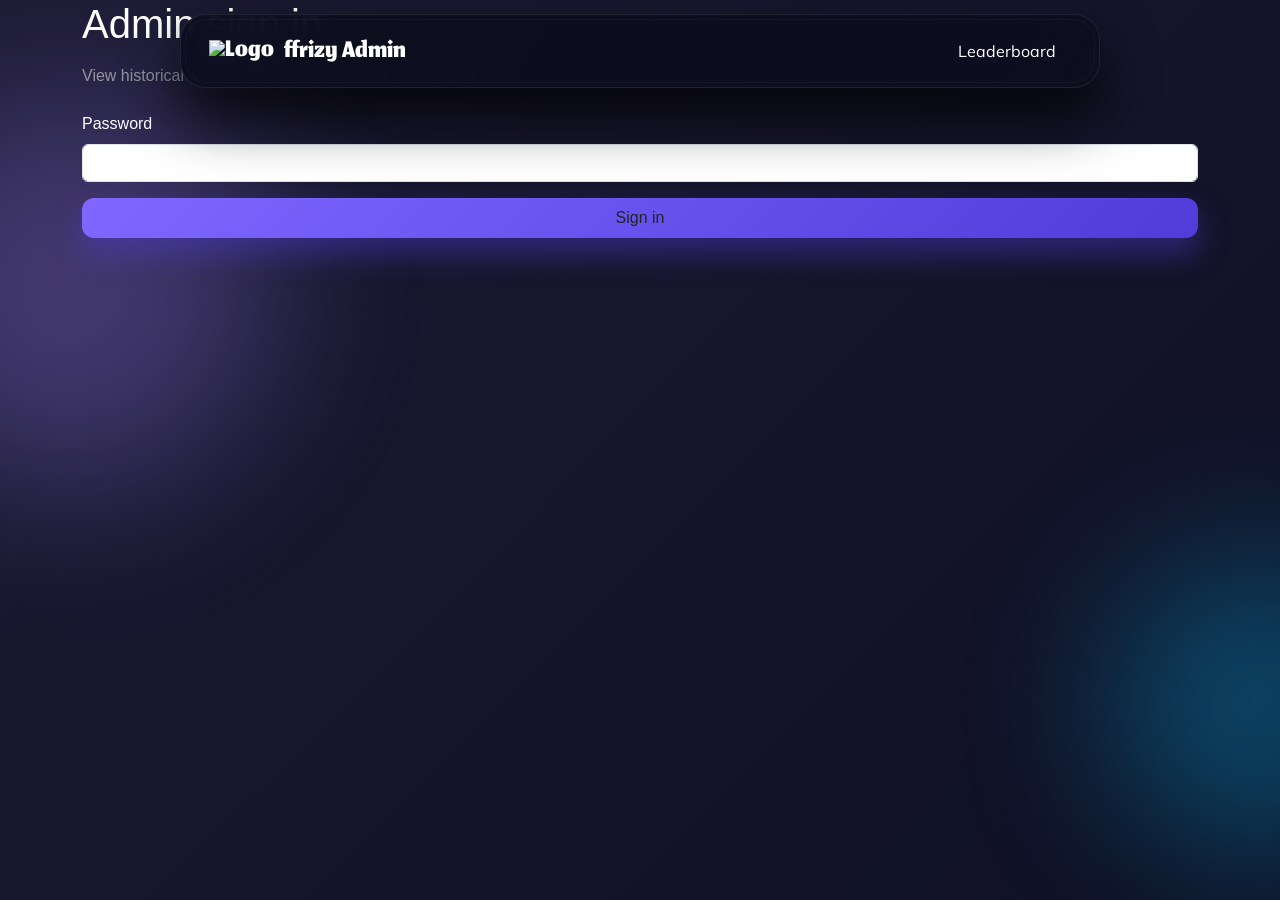
==== admin.html @ 4149be89 "Add files via upload" ====
<!DOCTYPE html>
<html lang="en">
<head>
  <meta charset="UTF-8" />
  <meta name="viewport" content="width=device-width, initial-scale=1.0" />
  <link rel="icon" type="image/png" href="assets/img/favicon-32x32.png" sizes="32x32" />
  <title>ffrizy Admin</title>
  <link href="https://fonts.googleapis.com/css?family=Jomhuria:400|Inter:400,600,500,700|Mulish:600" rel="stylesheet" />
  <link href="https://cdn.jsdelivr.net/npm/bootstrap@5.3.3/dist/css/bootstrap.min.css" rel="stylesheet" crossorigin="anonymous" />
  <link rel="stylesheet" href="https://cdnjs.cloudflare.com/ajax/libs/font-awesome/6.5.2/css/all.min.css" crossorigin="anonymous" />
  <link rel="stylesheet" href="assets/css/styles.css" />
  <link rel="stylesheet" href="assets/css/admin.css" />
</head>
<body class="admin-body">
  <div class="blob yellow"></div>
  <div class="blob blue"></div>

  <header class="header p-3 scrolled">
    <div class="container d-flex justify-content-between align-items-center">
      <a href="index.html" class="jomhuria-font big-text-3 text-white">
        <img src="assets/img/ffrizy_logo.png" alt="Logo" class="logo" />&nbsp; ffrizy <span class="admin-badge">Admin</span>
      </a>
      <nav class="d-flex gap-3 align-items-center">
        <a href="index.html" class="nav-link">Leaderboard</a>
        <button type="button" class="btn btn-sm btn-outline-light d-none" id="logoutBtn">Log out</button>
      </nav>
    </div>
  </header>

  <main class="container admin-main">
    <section id="loginSection" class="admin-card">
      <h1 class="text-white mb-3">Admin sign in</h1>
      <p class="text-white-50 mb-4">View historical wager snapshots for Shuffle and Winovo.</p>
      <form id="loginForm" class="admin-form">
        <label class="form-label text-white" for="adminPassword">Password</label>
        <input type="password" class="form-control admin-input" id="adminPassword" autocomplete="current-password" required />
        <button type="submit" class="btn play-now-btn mt-3 w-100">Sign in</button>
        <p class="text-danger mt-2 mb-0 d-none" id="loginError"></p>
      </form>
    </section>

    <section id="dashboardSection" class="d-none">
      <div class="admin-card mb-4">
        <h1 class="text-white mb-2">Wager history</h1>
        <p class="text-white-50 mb-0">Filter stored snapshots by site, user, date range, or period.</p>
      </div>

      <div class="admin-card mb-4">
        <form id="filterForm" class="row g-3">
          <div class="col-md-3">
            <label class="form-label text-white" for="filterSite">Site</label>
            <select id="filterSite" class="form-select admin-input">
              <option value="">All</option>
              <option value="shuffle">Shuffle</option>
              <option value="winovo">Winovo</option>
            </select>
          </div>
          <div class="col-md-3">
            <label class="form-label text-white" for="filterUser">Username</label>
            <input type="text" class="form-control admin-input" id="filterUser" placeholder="Partial match" />
          </div>
          <div class="col-md-3">
            <label class="form-label text-white" for="filterFrom">From</label>
            <input type="datetime-local" class="form-control admin-input" id="filterFrom" />
          </div>
          <div class="col-md-3">
            <label class="form-label text-white" for="filterTo">To</label>
            <input type="datetime-local" class="form-control admin-input" id="filterTo" />
          </div>
          <div class="col-md-6">
            <label class="form-label text-white" for="filterPeriod">Period key</label>
            <select id="filterPeriod" class="form-select admin-input">
              <option value="">Any period</option>
            </select>
          </div>
          <div class="col-md-6 d-flex align-items-end gap-2">
            <button type="submit" class="btn play-now-btn flex-grow-1">Search</button>
            <button type="button" class="btn btn-outline-light" id="clearFilters">Clear</button>
          </div>
        </form>
      </div>

      <div class="admin-card">
        <div class="d-flex justify-content-between align-items-center mb-3">
          <h2 class="text-white h5 mb-0">Results <span class="text-white-50" id="resultCount"></span></h2>
          <span class="text-white-50 small" id="lastFetched"></span>
        </div>
        <div id="resultsEmpty" class="text-white-50 d-none">No snapshots match your filters.</div>
        <div class="table-responsive">
          <table class="deals__table admin-table" id="resultsTable">
            <thead>
              <tr>
                <th>Captured</th>
                <th>Site</th>
                <th>Period</th>
                <th>Top players</th>
              </tr>
            </thead>
            <tbody id="resultsBody"></tbody>
          </table>
        </div>
      </div>
    </section>
  </main>

  <script>
    window.__BACKEND_BASE__ = "https://pterodactyl2.soulpredictor.xyz";
  </script>
  <script src="assets/js/admin.js"></script>
</body>
</html>
---- assets/css/styles.css ----
.play-now-btn {
  height: 40px;
  border-radius: 12px;
  padding: 0.35rem 1.25rem !important;
  background: linear-gradient(135deg, #7f67ff, #513bd9);
  border: none;
  box-shadow: 0 15px 30px rgba(81, 59, 217, 0.45);
  transition: transform 0.2s ease, box-shadow 0.2s ease;
}

.play-now-btn a {
  color: #f5f5ff;
  font-weight: 700;
  text-transform: uppercase;
  letter-spacing: 0.05em;
}

.play-now-btn:hover {
  transform: translateY(-2px) scale(1.015);
  box-shadow: 0 18px 36px rgba(81, 59, 217, 0.65);
}
/* Stream iframe container adjustments */
.stream-iframe-container {
  min-height: 400px;
  width: 100%;
  max-width: 900px;
  margin-left: auto;
  margin-right: auto;
}

.stream-iframe-container .ratio {
  width: 100%;
  height: 100%;
}

.stream-iframe-container iframe {
  width: 100% !important;
  height: 100% !important;
  min-height: 400px;
  border-radius: 12px;
  display: block;
}

:root {
  --alto: #d9d9d9;
  --black: #000000;
  --buttered-rum: #4b3bb699;
  --eunry: #cea48c;
  --star-dust: #a1a1a1;
  --sunglow: #bda4ff;
  --white: #ffffff;
  --white-2: #ffffff14;
  --white-3: #ffffff2b;
  --roo-color: #cbb9ff;
  --font-size-l: 20px;
  --font-size-m: 18px;
  --font-size-s: 17px;
  --font-size-xl: 24px;
  --font-size-xxl: 25px;
  --font-size-xxxl: 92px;
  --font-size-xxxxl: 125px;
  --font-family-inter: "Inter", Helvetica;
  --font-family-jomhuria: "Jomhuria", Helvetica;
  --font-family-mulish: "Mulish", Helvetica;
  --deep-blue: #0f1d2c;
  --mid-blue: #132940;
  --light-blue: #1f3d5a;
  --neon-yellow: #9f84ff;
  --glass: rgba(255, 255, 255, 0.1);
}

* {
  box-sizing: border-box;
}

body {
  margin: 0;
  padding: 0;
  height: 100%;
  font-family: 'Poppins', sans-serif;
  color: #fff;
  overflow-x: hidden;

  /* gradient */
  background: linear-gradient(-45deg, #090c1c, #111832, #0f1125, #1c1a32);
  background-size: 400% 400%;
  animation: gradientShift 18s ease infinite;
  transition: all 0.5s ease;
}

@keyframes bgShift {
  0% {
    background-position: 0% 50%;
  }

  50% {
    background-position: 100% 50%;
  }

  100% {
    background-position: 0% 50%;
  }
}

.logo-bg {
  position: fixed;
  top: 0;
  left: 0;
  width: 100%;
  height: 100%;
  pointer-events: none;
  z-index: -1;
  overflow: hidden;
}

.logo-bg img {
  position: absolute;
  opacity: 0.04;
  filter: grayscale(100%);
  user-select: none;
}

.blob {
  position: fixed;
  border-radius: 50%;
  opacity: 0.3;
  z-index: -1;
  filter: blur(80px);
  animation: blobMove 40s ease-in-out infinite alternate;
}

.blob.yellow {
  background: var(--neon-yellow);
  width: 400px;
  height: 400px;
  top: 10%;
  left: -10%;
  animation-delay: 0s;
}

.blob.blue {
  background: #00c3ff;
  width: 300px;
  height: 300px;
  bottom: 5%;
  right: -10%;
  animation-delay: 10s;
}

@keyframes blobMove {
  0% {
    transform: translate(0, 0) scale(1);
  }

  50% {
    transform: translate(50px, -30px) scale(1.2);
  }

  100% {
    transform: translate(-30px, 60px) scale(1);
  }
}

.jomhuria {
  font-family: var(--font-family-jomhuria);
  color: var(--roo-color);
}

.jomhuria-font {
  font-family: var(--font-family-jomhuria);
}

.mulish {
  font-family: var(--font-family-mulish);
}

.btn-custom {
  background: linear-gradient(180deg,
      rgba(220, 169, 22, 1) 0,
      rgba(227, 186, 70, 1) 100%);
  border-radius: 10px;
  color: var(--white);
  text-shadow: 1px 1px 4px #96720c99;
  -webkit-text-stroke: 0.5px var(--buttered-rum);
}

.btn-custom-outline {
  border: 1px solid var(--sunglow);
  background-color: #dca9160f;
  border-radius: 10px;
  color: var(--white);
  text-shadow: 1px 1px 4px #96720c4c;
  text-stroke: 1px #96720c4a;
}

.btn-custom-outline:hover {
  border: 1px solid var(--sunglow);
  background-color: #c8990b40;
  border-radius: 10px;
  color: var(--white);
  text-shadow: 1px 1px 4px #96720c4c;
  text-stroke: 1px #96720c4a;
}

.header {
  position: fixed;
  top: 14px;
  left: 50%;
  transform: translateX(-50%);
  width: min(920px, calc(100% - 32px));
  z-index: 1000;
  padding: 0.5rem 1.15rem;
  border-radius: 26px;
  background: linear-gradient(120deg,
      rgba(18, 22, 48, 0.72),
      rgba(13, 15, 32, 0.68));
  border: 1px solid rgba(255, 255, 255, 0.08);
  box-shadow: 0 25px 45px rgba(0, 0, 0, 0.6),
    inset 0 1px 0 rgba(255, 255, 255, 0.2);
  backdrop-filter: blur(18px);
  -webkit-backdrop-filter: blur(18px);
  transition: background 0.25s ease, width 0.35s ease, box-shadow 0.35s ease;
  animation: navExpand 0.9s cubic-bezier(0.19, 1, 0.22, 1) both;
  transform-origin: center;
}

.header::before {
  content: "";
  position: absolute;
  inset: 4px;
  border-radius: 22px;
  border: 1px solid rgba(255, 255, 255, 0.05);
  pointer-events: none;
  opacity: 0.8;
}

.header.scrolled {
  background: linear-gradient(120deg,
      rgba(12, 14, 30, 0.96),
      rgba(12, 14, 30, 0.9));
  box-shadow: 0 30px 55px rgba(0, 0, 0, 0.75);
}

@keyframes navExpand {
  0% {
    transform: translate(-50%, 0) scaleX(0.2) scaleY(0.6);
    opacity: 0;
  }

  60% {
    transform: translate(-50%, 0) scaleX(1.05) scaleY(1.02);
    opacity: 1;
  }

  100% {
    transform: translate(-50%, 0) scaleX(1) scaleY(1);
    opacity: 1;
  }
}

@media (max-width: 991px) {
  .header {
  position: fixed;
  top: 0;
  left: 0;
    transform: none;
  width: 100%;
    border-radius: 0;
    padding: 0.75rem 1rem;
    box-shadow: 0 15px 35px rgba(0, 0, 0, 0.55);
    animation: none;
  }

  .header::before {
    inset: 0;
    border-radius: 0;
  }
}

.faq-question {
  background-color: var(--white-2);
  border: 0.25px solid var(--star-dust);
  border-radius: 40px;
  padding: 1rem;
  margin-bottom: 1rem;
  font-weight: 600;
}

.faq-question img {
  float: right;
  width: 31px;
  height: 31px;
}

.footer {
  color: var(--alto);
}

.site-footer {
  margin-top: 120px;
  background: linear-gradient(180deg, rgba(6, 8, 22, 0), rgba(6, 8, 22, 0.9) 60%, rgba(6, 8, 22, 0.98) 100%);
  border-top-left-radius: 80px;
  border-top-right-radius: 80px;
  border-top: 1px solid rgba(255, 255, 255, 0.08);
  box-shadow: 0 -15px 30px rgba(0, 0, 0, 0.45);
  position: relative;
  overflow: hidden;
}

.footer-glow {
  position: absolute;
  top: -150px;
  left: 50%;
  width: 200%;
  height: 320px;
  background: radial-gradient(circle, rgba(255, 255, 255, 0.1), transparent 70%);
  transform: translateX(-50%);
  opacity: 0.35;
  pointer-events: none;
}

.footer-content {
  position: relative;
  z-index: 1;
  padding: 40px 24px 30px;
  max-width: 1100px;
  margin: 0 auto;
  color: #f5f5ff;
}

.footer-main {
  display: flex;
  align-items: center;
  justify-content: space-between;
  gap: 24px;
  flex-wrap: wrap;
}

.footer-logo-block {
  display: flex;
  flex-direction: column;
  gap: 8px;
  min-width: 220px;
}

.footer-logo-block img {
  width: 50px;
  height: 50px;
}

.footer-logo-block p {
  margin: 0;
  font-size: 14px;
}

.footer-social-block {
  text-align: right;
  min-width: 220px;
}

.footer-social-title {
  font-weight: 600;
  margin-bottom: 8px;
}

.footer-social-buttons {
  display: flex;
  gap: 12px;
  justify-content: flex-end;
}

.footer-social-buttons a {
  width: 36px;
  height: 36px;
  display: inline-flex;
  align-items: center;
  justify-content: center;
  border-radius: 12px;
  background: rgba(255, 255, 255, 0.09);
  color: #fff;
  text-decoration: none;
  transition: transform 0.2s ease, background 0.2s ease;
}

.footer-social-buttons a:hover {
  transform: translateY(-3px);
  background: rgba(255, 255, 255, 0.2);
}

.footer-social-buttons i {
  font-size: 17px;
}

.footer-disclaimer {
  margin-top: 18px;
  font-size: 13px;
  line-height: 1.6;
  text-align: center;
  opacity: 0.85;
}

.creator-pill {
  display: inline-flex;
  align-items: center;
  justify-content: center;
  padding: 6px 18px;
  border-radius: 999px;
  background: rgba(255, 255, 255, 0.08);
  color: #dad3ff;
  font-size: 13px;
  text-decoration: none;
  border: 1px solid rgba(255, 255, 255, 0.1);
  transition: transform 0.2s ease, background 0.2s ease;
}

.creator-pill:hover {
  background: rgba(255, 255, 255, 0.15);
  transform: translateY(-2px);
  color: #fff;
}

@media (max-width: 991px) {
  .footer-main {
    flex-direction: column;
    text-align: center;
  }

  .footer-social-block {
    text-align: center;
  }

  .footer-social-buttons {
    justify-content: center;
  }
}

.footer-links a {
  display: block;
  color: var(--alto);
  margin-bottom: 1rem;
}

@keyframes rotate-animation {
  0% {
    transform: rotate(0);
  }

  50% {
    transform: rotate(180deg);
  }

  100% {
    transform: rotate(360deg);
  }
}

.fugu-hero-section2 {
  z-index: 0;
  overflow: hidden;
  padding: 100px 0 250px;
}

.fugu-hero-section2:before {
  content: "";
  left: 0;
  top: 0;
  width: 100%;
  height: 80%;
  z-index: -2;
  position: absolute;
  background: url(assets/images/coin-bg.html) no-repeat;
  background-repeat: no-repeat;
  background-size: cover;
  background-attachment: fixed;
  background-position: unset;
}

@media (max-width: 767px) {
  .fugu-hero-section2:before {
    border-radius: 0;
  }
}

.fugu-hero-content2 {
  max-width: 920px;
  margin: 0 auto;
  text-align: center;
}

.fugu-hero-content2 p {
  padding: 0 70px;
}

@media (max-width: 550px) {
  .fugu-hero-content2 p {
    padding: 0;
  }
}

.fugu-shape4 {
  z-index: -1;
  position: absolute;
  top: 15%;
  left: 20%;
  -webkit-animation: float 4s ease-in-out infinite;
  animation: float 3s ease-in-out infinite;
  opacity: 0.6;
}

.fugu-shape3 {
  z-index: -1;
  position: absolute;
  top: 73%;
  left: -5%;
  -webkit-animation: float 4s ease-in-out infinite;
  animation: float 3s ease-in-out infinite;
  opacity: 0.6;
}

.fugu-shape2 {
  z-index: -1;
  position: absolute;
  top: 18%;
  left: 89%;
  -webkit-animation: float 4s ease-in-out infinite;
  animation: float 3s ease-in-out infinite;
  opacity: 0.6;
}

@media (max-width: 767px) {
  .fugu-shape4 {
    display: none;
  }

  .fugu-shape2 {
    display: none;
  }

  .fugu-shape3 {
    display: none;
  }
}

.fugu-shape5 {
  z-index: -1;
  position: absolute;
  right: 15%;
  bottom: 6%;
  -webkit-animation: jump 3s ease-in-out infinite;
  animation: jump 3s ease-in-out infinite;
  opacity: 0.35;
}

@media (max-width: 767px) {
  .fugu-shape5 {
    display: none;
  }
}

@-webkit-keyframes float {
  0% {
    transform: translatey(0);
  }

  50% {
    transform: translatey(-20px);
  }

  100% {
    transform: translatey(0);
  }
}

@keyframes float {
  0% {
    transform: translatey(0);
  }

  50% {
    transform: translatey(-20px);
  }

  100% {
    transform: translatey(0);
  }
}

@keyframes jump {
  0% {
    transform: translateY(20px);
  }

  50% {
    transform: translateY(-60px);
  }

  100% {
    transform: translateY(20px);
  }
}

.fugu--hero-section {
  z-index: 0;
  padding: 200px 0 120px;
  background-size: cover;
  position: relative;
  background-position: center bottom;
  background-color: var(--gray-800);
}

@media (max-width: 991px) {
  .fugu--hero-section {
    padding: 175px 0 100px;
  }
}

@media (max-width: 767px) {
  .fugu--hero-section {
    padding: 150px 0 80px;
  }
}

@media (max-width: 575px) {
  .fugu--hero-section {
    padding: 130px 0 80px;
  }
}

.fugu--hero-content {
  max-width: 636px;
}

.fugu--hero-content h1 {
  color: #fff;
  font-family: "Space Grotesk", sans-serif;
}

@media (max-width: 991px) {
  .fugu--hero-content {
    text-align: center;
    margin: 0 auto;
  }
}

@media (max-width: 767px) {
  .fugu--hero-content {
    max-width: 500px;
  }
}

.fugu--hero-content p {
  font-size: 20px;
  line-height: 32px;
  letter-spacing: -0.5px;
  margin-right: 80px;
  color: #fff;
}

@media (max-width: 991px) {
  .fugu--hero-content p {
    margin-right: 0;
  }
}

.fugu--hero-shape1 {
  position: absolute;
  bottom: -116px;
  right: 14%;
  z-index: -1;
}

@media (max-width: 1600px) {
  .fugu--hero-shape1 {
    right: 3%;
  }
}

@media (max-width: 1400px) {
  .fugu--hero-shape1 {
    right: 0;
  }
}

@media (max-width: 1199px) {
  .fugu--hero-shape1 {
    bottom: 0;
    width: 70%;
  }
}

@media (max-width: 991px) {
  .fugu--hero-shape1 {
    right: 110px;
    width: 100%;
  }
}

.fugu--hero-shape2 {
  width: 18%;
  height: 37%;
  position: absolute;
  background: #2c04fe;
  opacity: 1;
  filter: blur(136.18px);
  border-radius: 100%;
  top: 15%;
  right: 10%;
  z-index: -1;
}

@media (max-width: 1600px) {
  .fugu--hero-shape2 {
    right: 0;
  }
}

.fugu--hero-section2 {
  z-index: 0;
  padding: 230px 0 235px;
  position: relative;
  background-color: var(--warning-600);
}

@media (max-width: 1199px) {
  .fugu--hero-section2 {
    padding: 150px 0 120px;
  }
}

@media (max-width: 767px) {
  .fugu--hero-section2 {
    padding: 150px 0 80px;
  }
}

@media (max-width: 479px) {
  .fugu--hero-section2 {
    padding: 120px 0 80px;
  }
}

.fugu--hero-content2 {
  max-width: 760px;
  text-align: center;
  margin: 0 auto;
  position: relative;
}

@media (max-width: 991px) {
  .fugu--hero-content2 {
    max-width: 565px;
  }
}

@media (max-width: 767px) {
  .fugu--hero-content2 {
    max-width: 445px;
  }
}

.fugu--hero-content2 h1 {
  color: var(--gray-800);
  font-family: "Public Sans", sans-serif;
}

.fugu--hero-content2 p {
  margin-right: 0;
  color: var(--gray-800);
  margin: 0 20px;
}

@keyframes zoom-in-zoom-out {
  0% {
    transform: scale(1, 1);
  }

  50% {
    transform: scale(1.15, 1.15);
  }

  100% {
    transform: scale(1, 1);
  }
}

.fugu--hero-section3 {
  z-index: 0;
  padding: 280px 0 120px;
  position: relative;
  background-size: cover;
  background-position: center;
  background-color: var(--gray-800);
}

.logo {
  max-height: 50px;
}

.nav-link {
  position: relative;
  display: inline-block;
  /* Ensure the pseudo-element aligns correctly */
  text-decoration: none;
  /* Optional: removes the default underline */
  color: #fff !important;
  font-family: Mulish, sans-serif;
  padding: 8px 15px;
  /* Provides some spacing around the text */
}

.nav-link::after {
  content: "";
  position: absolute;
  width: 0;
  height: 1px;
  /* Height of the underline */
  background-color: var(--roo-color);
  bottom: 0;
  /* Aligns the underline right at the bottom of the text */
  left: 0;
  transition: width 0.3s ease;
  /* Smooth transition for the underline */
}

.nav-link:hover::after {
  width: 100%;
  /* Extends the underline across the full width of the link */
}

.nav-link.active {
  color: var(--roo-color) !important;
}

.lb-switch {
  gap: 8px;
}

.lb-switch-mobile {
  display: flex;
  gap: 8px;
}

.lb-tab {
  border: 1px solid rgba(255, 255, 255, 0.25);
  border-radius: 999px;
  padding: 6px 12px;
  line-height: 1;
}

.lb-tab::after {
  display: none;
}

.lb-tab.active {
  background: rgba(187, 163, 255, 0.18);
  border-color: var(--roo-color);
}

a {
  text-decoration: none;
}

.btn-custom {
  background-color: #007bff;
  color: #fff;
}

.btn-custom:hover {
  background-color: #0056b3;
}

.navbar-toggler {
  border: none;
}

.navbar-toggler-icon {
  background-image: url("data:image/svg+xml;charset=utf8,%3Csvg viewBox='0 0 30 30' xmlns='http://www.w3.org/2000/svg'%3E%3Cpath stroke='%23E3BA46' stroke-width='2' stroke-linecap='round' stroke-miterlimit='10' d='M4 7h22M4 15h22M4 23h22'/%3E%3C/svg%3E");
}

.fade-background {
  position: absolute;
  top: 0;
  left: 0;
  width: 100%;
  height: 100vh;
  background: linear-gradient(180deg,
      rgb(28 20 86) 0,
      rgba(52, 58, 64, 0) 100%);
  z-index: -1;
}

.content {
  position: relative;
  z-index: 1;
  padding-top: 100px;
}

.text-eunry {
  color: white;
}

.custom-btn {
  position: relative;
  background: linear-gradient(180deg, rgb(247, 183, 51) 0, rgb(252, 74, 26) 100%);
  border-radius: 10px;
  color: var(--white);
  text-shadow: 1px 1px 4px #96720c99;
  -webkit-text-stroke: 0.5px var(--buttered-rum);
  border: none;
  padding: 0;
  color: #fff;
  font-family: Inter, sans-serif;
  font-weight: 500;
  display: flex;
  align-items: center;
  justify-content: center;
  overflow: hidden;
  transition: all 0.3s ease;
}

.custom-btn:hover {
  transform: scale(1.05);
  box-shadow: 0 10px 20px rgba(0, 0, 0, 0.2);
  color: #fff;
  text-decoration: none;
}

.custom-btn::before {
  content: "";
  width: 60%;
  height: 100%;
  position: absolute;
  left: -30%;
  top: 0;
  background: rgba(231, 124, 74, 0.8);
  border-top-left-radius: 10px;
  border-bottom-left-radius: 10px;
  transform: rotate(55deg);
  transition: all 0.3s ease;
}

.custom-btn:hover::before {
  left: 50%;
  width: 100%;
}

.custom-btn .btn-text {
  position: relative;
  z-index: 1;
  padding: 20px 30px;
  text-align: center;
  word-wrap: break-word;
  text-decoration: none;
  color: white;
}

.custom-btn .btn-text-small {
  position: relative;
  z-index: 1;
  padding: 20px 10px;
  text-align: center;
  word-wrap: break-word;
  font-size: 1rem;
  text-decoration: none;
  color: white;
}

@media (max-width: 768px) {
  .custom-btn {
    font-size: 1.25rem;
  }
}

@media (max-width: 576px) {
  .custom-btn {
    font-size: 1rem;
  }

  .custom-btn::before {
    width: 70%;
  }
}

.big-text {
  font-size: 2rem;
  line-height: 0.2;
}

.big-text-2 {
  font-size: 2rem;
  line-height: 0.55;
}

.big-text-3 {
  font-size: 1.5rem;
  line-height: 0.55;
}

@media (min-width: 576px) {
  .big-text {
    font-size: 5rem;
  }

  .big-text-2 {
    font-size: 2.5rem;
  }

  .big-text-3 {
    font-size: 1.75rem;
  }
}

@media (min-width: 768px) {
  .big-text {
    font-size: 6rem;
  }

  .big-text-2 {
    font-size: 3rem;
  }

  .big-text-3 {
    font-size: 2rem;
  }
}

@media (min-width: 992px) {
  .big-text {
    font-size: 7rem;
  }

  .big-text {
    font-size: 3.5rem;
  }

  .big-text-3 {
    font-size: 2.25rem;
  }
}

@media (min-width: 1200px) {
  .big-text {
    font-size: 8rem;
  }

  .big-text-2 {
    font-size: 4rem;
  }

  .big-text-3 {
    font-size: 2.5rem;
  }
}

@media (max-width: 991px) {
  .fugu-hero-section2 {
    padding: 150px 0 250px;
  }

  .fugu-hero-section2:before {
    height: 90%;
  }
}

@media (max-width: 767px) {
  .fugu-hero-section2 {
    padding: 150px 0 250px;
  }

  .fugu-hero-section2:before {
    height: 92%;
  }
}

@media (max-width: 479px) {
  .fugu-hero-section2 {
    padding: 150px 0 250px;
  }

  .fugu-hero-section2:before {
    height: 95%;
  }
}

@media (max-width: 767px) {
  .fugu-hero-section2:after {
    content: "";
    left: 0;
    top: 0;
    z-index: -2;
    width: 100%;
    height: 100%;
    opacity: 0.15;
    position: absolute;
  }
}

.fade-background-2 {
  position: absolute;
  bottom: 10%;
  left: 0;
  width: 100%;
  height: 25vh;
  /* background: linear-gradient(
    0deg,
    #e3ba46 10%,
    rgba(227, 186, 70, 0.8) 25%,
    rgba(227, 186, 70, 0.6) 40%,
    rgba(227, 186, 70, 0.4) 55%,
    rgba(227, 186, 70, 0.2) 70%,
    rgba(35, 28, 95, 0) 100%
  ); */
  z-index: -1;
}

@media (min-width: 1081px) {
  .fade-background-2 {
    bottom: 15%;
    /* Higher up than on smaller screens */
  }
}

@media (max-width: 991px) {
  .fade-background-2 {
    bottom: 10%;
  }
}

@media (max-width: 767px) {
  .fade-background-2 {
    bottom: 10%;
    height: 30vh;
  }
}

@media (max-width: 479px) {
  .fade-background-2 {
    bottom: 5%;
    height: 35vh;
  }
}

.fade-waves {
  position: absolute;
  bottom: -15%;
  left: 0;
  width: 100%;
  height: 25vh;
  background: url(assets/images/wavesopacity-1.html) no-repeat;
  background-size: contain;
  z-index: -1;
}

@media (min-width: 1081px) {
  .fade-waves {
    bottom: -10%;
    /* More negative to move it up slightly */
  }
}

@media (max-width: 991px) {
  .fade-waves {
    bottom: -15%;
  }
}

@media (max-width: 767px) {
  .fade-waves {
    bottom: -20%;
    height: 30vh;
    background-size: contain;
  }
}

@media (max-width: 479px) {
  .fade-waves {
    bottom: -33%;
    height: 35vh;
  }
}

.step {
  display: flex;
  align-items: center;
  margin-bottom: 2rem;
}

.step img {
  width: 80px;
  height: 80px;
  margin-right: 1.5rem;
}

.step-content h3 {
  margin-bottom: 0.5rem;
  color: #007bff;
}

.step-content p {
  margin-bottom: 0;
}

@media (max-width: 767px) {
  .step {
    flex-direction: column;
    text-align: center;
  }

  .step img {
    margin-right: 0;
    margin-bottom: 1rem;
  }
}

.custom-card {
  background: linear-gradient(145deg,
      rgba(255, 255, 255, 0.14),
      rgba(5, 6, 20, 0.85));
  padding: 18px;
  border-radius: 26px;
  box-shadow: 0 20px 40px rgba(0, 0, 0, 0.5);
  border: 1px solid rgba(255, 255, 255, 0.16);
  backdrop-filter: blur(16px);
  -webkit-backdrop-filter: blur(16px);
  transition: transform 0.25s ease, box-shadow 0.25s ease, border-color 0.25s ease;
}

.custom-card:hover {
  transform: translateY(-6px);
  box-shadow: 0 28px 55px rgba(0, 0, 0, 0.65);
  border-color: rgba(255, 215, 128, 0.6);
}

.semicircle {
  position: absolute;
  bottom: -30px;
  right: -60px;
  width: 60px;
  height: 60px;
  background: url(assets/images/semicircular.html) no-repeat;
  background-size: cover;
  z-index: 1;
}

@media (max-width: 767px) {
  .semicircle {
    display: none;
  }
}

.jomhuria {
  font-family: var(--font-family-jomhuria);
  color: var(--roo-color);
}

.step img {
  width: 80px;
  height: 80px;
}

@media (max-width: 768px) {
  .step {
    flex-direction: column;
    align-items: center;
    text-align: center;
  }

  .step img {
    margin-bottom: 15px;
    width: 60px;
    height: 60px;
  }
}

.custom-card {
  background: linear-gradient(145deg,
      rgba(255, 255, 255, 0.14),
      rgba(5, 6, 20, 0.85));
  padding: 18px;
  border-radius: 26px;
  margin-bottom: 20px;
  box-shadow: 0 20px 40px rgba(0, 0, 0, 0.5);
  border: 1px solid rgba(255, 255, 255, 0.16);
  backdrop-filter: blur(16px);
  -webkit-backdrop-filter: blur(16px);
}

@media (max-width: 768px) {
  .custom-card {
    padding: 14px;
  }
}

.btn-custom {
  padding: 10px 20px;
  font-size: var(--font-size-m);
}

@media (max-width: 768px) {
  .btn-custom {
    padding: 8px 16px;
    font-size: var(--font-size-s);
  }
}

.fade-background-2 {
  height: 25vh;
}

@media (max-width: 768px) {
  .fade-background-2 {
    height: 30vh;
  }
}

.footer,
.header,
.nav {
  display: flex;
  flex-direction: column;
}

@media (max-width: 768px) {

  .footer,
  .header,
  .nav {
    flex-direction: column;
  }
}

.image-with-svg {
  position: relative;
  width: 100%;
  /* Ensures the container is fully responsive */
  display: flex;
  /* Aligns children inline */
  justify-content: center;
  /* Centers the children */
  align-items: center;
  /* Aligns items vertically in the center */
}

.overlay-svg {
  position: absolute;
  /* Position the SVG absolutely within the relative container */
  top: -45%;
  /* Align to the top of the container */
  width: 100%;
  /* SVG covers the full width of the container */
  height: auto;
  /* Maintain aspect ratio */
  z-index: 2;
  /* Ensures the SVG is above the image */
}

.underlying-image {
  width: 100%;
  /* Image fills the container */
  height: auto;
  /* Maintain aspect ratio */
  display: block;
  /* Removes any space below the image */
  z-index: 1;
  /* Keeps the image below the SVG */
}

/* Default padding for larger screens */
.responsive-padding {
  padding-top: 10vh;
  padding-bottom: 10vh;
}

/* Adjust padding for tablets */
@media (max-width: 768px) {
  .responsive-padding {
    padding-top: 5vh;
    padding-bottom: 5vh;
  }
}

/* Further adjust padding for mobile phones */
@media (max-width: 480px) {
  .responsive-padding {
    padding-top: 15vh;
    padding-bottom: 2vh;
  }
}

/* Targets the whole accordion item for background and spacing */
.accordion-item {
  background-color: rgba(255, 255, 255, 0.08);
  /* Using RGBA for opacity */
  border: 1px solid #a1a1a1;
  /* Adjust border thickness and color */
  border-radius: 25px;
  /* Rounded corners */
  margin-bottom: 10px;
  /* Adds space between accordion items */
}

/* Optionally, you can also set the background color for the header to match */
.accordion-item .accordion-header .accordion-button {
  background-color: rgba(255, 255, 255, 0.08);
  border-radius: 25px;
  /* Rounded corners on top */
  padding: 0.8rem 1.25rem;
  /* Adjust padding for better spacing */
  color: #ffffff;
  /* Text color */
}

/* To maintain the background color when the accordion is open */
.accordion-item .accordion-header .accordion-button:not(.collapsed) {
  background-color: rgba(255,
      255,
      255,
      0.15);
  /* Slightly darker for active state */
  border-radius: 25px;
  /* Maintain rounded corners on top */
}

/* Targets the body of each accordion item */
.accordion-item .accordion-collapse {
  border-radius: 25px;
  /* Rounded corners on bottom */
}

.accordion-button:focus {
  box-shadow: none;
  /* Removes the default focus outline */
}

.accordion-button::after {
  background-image: url(assets/images/accordion_btn.html);
  height: 30px;
}

.accordion-button:not(.collapsed)::after {
  background-image: url(assets/images/accordion_btn.html);
  height: 30px;
  transform: rotate(90deg);
}

.accordion-item:first-of-type {
  border-top-left-radius: 25px;
  border-top-right-radius: 25px;
}

.accordion-item:first-of-type>.accordion-header .accordion-button {
  border-top-left-radius: 25px;
  border-top-right-radius: 25px;
}

.accordion-item:last-of-type {
  border-bottom-right-radius: 25px;
  border-bottom-left-radius: 25px;
}

.accordion-item:last-of-type>.accordion-header .accordion-button.collapsed {
  border-bottom-right-radius: 25px;
  border-bottom-left-radius: 25px;
}

.accordion-item:not(:first-of-type) {
  border-top: 1px solid #a1a1a1;
}

.accordion-item {
  border-bottom: 1px solid #a1a1a1;
  color: #ffffff;
}

/* Style for the accordion container */
/* Styling for the accordion container on all screen sizes */
.containe-accordion {
  margin-top: 85px;
  /* Consistent top margin for all screens */
  margin-left: -120px;
  width: calc(100% + 30px);
}

/* Specific styles for large screens (desktops) */
@media (min-width: 992px) {
  .containe-accordion {
    margin-left: -100px;
    /* Negative margin only for large screens */
    margin-top: 80px;
  }
}

/* Reset styles and adjustments for tablets and smaller screens */
@media (max-width: 991px) {
  .containe-accordion {
    margin-left: 0;
    /* Reset left margin to prevent content overflow */
  }

  .col-lg-6 img {
    display: none;
    /* Hide the image on smaller devices */
  }

  .col-lg-6 {
    padding: 0 15px;
    /* Add padding to ensure content is not too wide */
  }

  .accordion {
    margin-top: 20px;
    /* Additional top margin for better spacing */
  }
}

@media (min-width: 992px) {

  /* Affects screens larger than 991px */
  .containe-accordion {
    position: relative;
    /* Establishes a positioning context */
    left: -15px;
    /* Moves the entire element slightly to the left */
    width: calc(50% + 100px);
    /* Expands width beyond the parent column */
  }
}

@media (max-width: 767px) {

  /* For mobile devices to keep the layout contained */
  .containe-accordion {
    position: relative;
    left: 0;
    width: 100%;
    /* Ensures it fits within small screens without overflow */
  }
}

/*==============================
  Company
==============================*/
.company {
  display: flex;
  flex-direction: column;
  justify-content: flex-start;
  align-items: flex-start;
  width: 94%;
  border-radius: 25px 10px 10px 10px;
  border: 2px solid rgba(255, 255, 255, 0.05);
  background: linear-gradient(150deg,
      rgba(255, 255, 255, 0.03) 0%,
      rgba(255, 255, 255, 0.01) 100%);
  backdrop-filter: blur(25px);
  -webkit-backdrop-filter: blur(25px);
  position: relative;
  padding: 45px 45px;
  z-index: 2;
  margin: 3% !important;
}

.company__title {
  font-size: 30px;
  line-height: 40px;
  font-weight: 300;
  color: #fff;
  margin-bottom: 30px;
}

.company__subtitle {
  font-size: 16px;
  line-height: 26px;
  color: #d0d0d0;
  margin-bottom: 15px;
  margin-top: 20px;
  font-weight: 200;
}

.company__text {
  font-size: 16px;
  line-height: 26px;
  color: #d0d0d0;
  margin-bottom: 20px;
}

.company__text b {
  color: #fff;
  font-weight: 500;
}

.company__text:last-child {
  margin-bottom: 0;
}

@media (min-width: 768px) {
  .company__title {
    font-size: 32px;
    line-height: 42px;
  }
}

@media (min-width: 992px) {
  .company {
    margin-top: 0;
  }
}

@media (min-width: 1200px) {
  .company__subtitle {
    margin-top: 0;
  }
}

#canvas2 {
  position: absolute;
  top: 0;
  left: 0;
  width: 100%;
  height: 100%;
  z-index: -1;
  /* Place the animated background behind the content */
}

.row--relative {
  position: relative;
}

.company {
  position: relative;
  z-index: 1;
  /* Ensure the company content is in front of the animated background */
}

.block-icon {
  position: relative;
  z-index: 2;
  /* Ensure icons are in front of other content if necessary */
}

.screw {
  position: relative;
  z-index: 2;
  /* Ensure screws are in front of other content if necessary */
}

.vanta-canvas {
  border-radius: 25px;
  opacity: 20%;
}

.image-container {
  position: relative;
  overflow: hidden;
}

.image-background {
  position: absolute;
  left: 50%;
  transform: translateX(-50%);
  z-index: 1;
  max-height: 500px;
  border-radius: 25px;
}

.image-foreground {
  position: absolute;
  bottom: 0;
  left: 50%;
  transform: translateX(-50%);
  z-index: 2;
  max-height: 500px;
  width: 50%;
}

.svg-container {
  width: 100%;
  height: 0;
  padding-bottom: 8.33%;
  /* Aspect ratio 1440/120 = 12, 100% / 12 = 8.33% */
  position: relative;
}

.svg-container svg {
  position: absolute;
  top: 0;
  left: 0;
  width: 100%;
  height: 100%;
}

footer {
  background-color: #524c7f;
  padding: 40px 0;
  text-align: center;
}

.footer-content {
  margin-top: -20px;
  /* Adjust margin to overlap the SVG */
}

.footer-section {
  text-align: left;
}

.footer-section h5 {
  font-size: 1.25rem;
  margin-bottom: 10px;
}

.footer-section p,
.footer-section a {
  font-size: 0.9rem;
  color: #ffffffc7;
  text-decoration: none;
  font-weight: 100;
}

.footer-section a:hover {
  text-decoration: underline;
}

.footer-bottom {
  padding-top: 20px;
  font-size: 0.875rem;
  display: flex;
  justify-content: space-between;
  align-items: center;
}

.footer-bottom img {
  height: 20px;
  margin-left: 10px;
}

.fade_rule {
  height: 1px;
  background-color: #e6e6e6;
  margin: 0 auto;

  background-image: -webkit-gradient(linear,
      left bottom,
      right bottom,
      color-stop(0.02, #524c80),
      color-stop(0.5, white),
      color-stop(0.98, #524c80));
}

.footer-icons .icon {
  height: 14px;
  /* Adjust the height as needed */
  transition: transform 0.3s ease;
  /* Smooth transition for hover effect */
}

.footer-icons a {
  margin-left: 10px;
  /* Spacing between icons */
}

.footer-icons a:hover .icon {
  transform: scale(1.1);
  /* Scales up the icon on hover */
}

/* Base CSS - Ensures images are visible on desktops */
.image-container {
  display: block;
}

/* CSS Media Queries to hide on tablets and phones */
@media (max-width: 991px) {

  /* Covers tablets and mobile devices */
  .image-container {
    display: none;
  }
}

.rules-custom-btn {
  border-radius: 10px;
  text-shadow: 1px 1px 4px #cf9c0adb;
  -webkit-text-stroke: 0.5px var(--buttered-rum);
  border: none;
  padding: 10px;
  padding-right: 25px;
  padding-left: 20px;
  color: #fff;
  font-weight: 500;
  display: flex;
  align-items: center;
  justify-content: center;
  overflow: hidden;
  font-family: "Jomhuria";
  font-size: xxx-large;
  transition: all 0.3s ease;
  box-shadow: -5px 7px 20px #ffc107;
  line-height: 0.6;
  background-color: #524c7f;
  border: 1px solid var(--roo-color);
}

.rules-custom-btn:hover {
  transform: scale(1.05);
  box-shadow: 0 10px 20px rgba(0, 0, 0, 0.2);
  color: #fff;
  text-decoration: none;

  border-radius: 10px;
  text-shadow: 1px 1px 4px #cf9c0adb;
  -webkit-text-stroke: 0.5px var(--buttered-rum);
  border: none;
  padding: 10px;
  padding-right: 25px;
  padding-left: 20px;
  color: #fff;
  font-weight: 500;
  display: flex;
  align-items: center;
  justify-content: center;
  overflow: hidden;
  font-family: "Jomhuria";
  font-size: xxx-large;
  transition: all 0.3s ease;
  box-shadow: 5px 7px 20px #ffc107;
  line-height: 0.6;
  background-color: #524c7f;
  border: 1px solid var(--roo-color);
}

.podium-cards {
  display: flex;
  justify-content: center;
  align-items: flex-end;
  gap: 2rem;
  flex-wrap: wrap;
  margin-bottom: 40px;
}

.podium-card {
  position: relative;
  display: flex;
  flex-direction: column;
  align-items: center;
  justify-content: flex-start;
  flex: 0 1 280px;
  --base-transform: var(--card-transform, none);
  transition: transform 0.4s cubic-bezier(0.19, 1, 0.22, 1), z-index 0.2s ease;
  transform: var(--base-transform);
  animation-duration: 1.1s;
  animation-timing-function: cubic-bezier(0.19, 1, 0.22, 1);
  animation-fill-mode: both;
  will-change: transform;
}

.podium-card .get-bonuses__images {
  margin-bottom: 1rem;
}

.podium-card.podium-first {
  flex: 0 1 320px;
  --card-transform: translateY(-40px);
  z-index: 2;
  animation-name: podiumPop;
  animation-delay: 0.05s;
}

.podium-card.podium-second {
  order: 1;
  --card-transform: rotate(-4deg) translateY(15px);
  animation-name: revealFromCenterLeft;
  animation-delay: 0.3s;
}

.podium-card.podium-first {
  order: 2;
}

.podium-card.podium-third {
  order: 3;
  --card-transform: rotate(4deg) translateY(15px);
  animation-name: revealFromCenterRight;
  animation-delay: 0.35s;
}

.podium-card:hover {
  transform: translateY(-18px) scale(1.03);
  z-index: 5;
}

.podium-card .lead_1,
.podium-card .lead_2,
.podium-card .lead_3 {
  position: relative;
  z-index: 1;
}

.podium-card.podium-second .get-bonuses__images {
  position: absolute;
  top: 0;
  left: 0;
  transform: translate(-35%, -35%);
  z-index: 0;
  pointer-events: none;
}

.podium-card.podium-second .get-bonuses__images img {
  max-width: 120px;
  opacity: 0.7;
  filter: drop-shadow(0 12px 25px rgba(0, 0, 0, 0.4));
  transform-origin: top left;
}

@keyframes podiumPop {
  0% {
    transform: translateY(50px) scale(0.5);
    opacity: 0;
  }

  60% {
    transform: translateY(-10px) scale(1.05);
    opacity: 1;
  }

  100% {
    transform: var(--card-transform, none);
  }
}

@keyframes revealFromCenterLeft {
  0% {
    transform: translateY(-20px) scale(0.3);
    opacity: 0;
  }

  45% {
    transform: translate(-12%, -60px) scale(0.85);
    opacity: 0.7;
  }

  100% {
    transform: var(--card-transform, none);
    opacity: 1;
  }
}

@keyframes revealFromCenterRight {
  0% {
    transform: translateY(-20px) scale(0.3);
    opacity: 0;
  }

  45% {
    transform: translate(12%, -60px) scale(0.85);
    opacity: 0.7;
  }

  100% {
    transform: var(--card-transform, none);
    opacity: 1;
  }
}

@media (prefers-reduced-motion: reduce) {
  .podium-card {
    animation: none !important;
  }
}

@media (max-width: 991px) {
  .podium-cards {
    align-items: center;
    gap: 1.5rem;
  }

  .podium-card.podium-first {
    --card-transform: translateY(0);
  }

  .podium-card.podium-second,
  .podium-card.podium-third {
    --card-transform: none;
  }
}

.lead-card {
  width: 100%;
  max-width: 320px;
  padding: 34px 28px 30px;
  border-radius: 28px;
  background: linear-gradient(160deg,
      rgba(8, 8, 20, 0.96) 0%,
      rgba(8, 8, 20, 0.85) 45%,
      rgba(255, 255, 255, 0.06) 100%);
  border: 1px solid rgba(255, 255, 255, 0.12);
  box-shadow: 0 30px 70px rgba(0, 0, 0, 0.85), inset 0 1px 0 rgba(255, 255, 255, 0.18);
  backdrop-filter: blur(18px);
  -webkit-backdrop-filter: blur(18px);
  text-align: center;
  overflow: hidden;
  position: relative;
}

.lead-card::before {
  content: "";
  position: absolute;
  inset: -20%;
  background: radial-gradient(circle at top, rgba(255, 255, 255, 0.35), transparent 60%);
  opacity: 0.35;
  pointer-events: none;
}

.lead-card * {
  position: relative;
  z-index: 1;
}

.lead_2 {
  color: #f5f5f5;
  border-color: rgba(171, 184, 255, 0.35);
  box-shadow: 0 25px 55px rgba(40, 60, 140, 0.5);
}

.avatar-container-gold,
.avatar-container-silver,
.avatar-container-bronze {
  position: relative;
  width: 120px;
  height: 120px;
  margin: 0 auto 10px;
}

.avatar-container-gold::before,
.avatar-container-silver::before,
.avatar-container-bronze::before {
  content: "";
  position: absolute;
  inset: -10px;
  border-radius: 50%;
  background: radial-gradient(circle, rgba(255, 255, 255, 0.25), transparent 70%);
  filter: blur(8px);
  z-index: 0;
}

.avatar {
  border-radius: 50%;
  width: 110px;
  height: 110px;
  margin: 0 auto;
  background-position: center;
  background-size: contain;
  background-repeat: no-repeat;
  box-shadow: 0 6px 18px rgba(0, 0, 0, 0.55), inset 0 0 12px rgba(255, 255, 255, 0.1);
  display: flex;
  align-items: center;
  justify-content: center;
  position: relative;
  z-index: 1;
}

.user_name {
  padding-top: 31px;
  font-weight: 600;
  font-size: 28px;
  text-align: center;
  color: #fff;
  padding-bottom: 19px;
  white-space: nowrap;
  overflow: hidden !important;
  text-overflow: ellipsis;
}

.wageredText {
  padding: 5px;
  font-size: 16px;
  text-transform: uppercase;
}

.wagered {
  width: 80%;
  margin: 0 auto;
  background: rgba(10, 12, 35, 0.35);
  border-radius: 14px;
  padding: 10px 18px;
  font-weight: 800;
  font-size: 17px;
  display: flex;
  align-items: center;
  justify-content: center;
  border: 1px dashed rgba(255, 255, 255, 0.35);
  box-shadow: inset 0 0 15px rgba(0, 0, 0, 0.2);
  gap: 6px;
}

/* .prize-roo {
  color: var(--roo-color);
} */

.prize {
  width: 90%;
  margin: 18px auto 0;
  background: linear-gradient(120deg, rgba(255, 255, 255, 0.12), rgba(255, 255, 255, 0.02));
  padding: 14px 16px;
  border-radius: 16px;
  font-weight: 800;
  font-size: 22px;
  display: flex;
  align-items: center;
  justify-content: center;
  box-shadow: inset 0 1px 0 rgba(255, 255, 255, 0.25);
}

.lead_2::after {
  position: absolute;
  top: 0;
  right: 0;

  color: #000;
  padding: 5px 10px;
  border-radius: 0 8px 0 10px;
  font-size: 14px;
  font-weight: bold;
}

@media (max-width: 600px) {
  .lead_2::after {
    display: none;
  }
}

.lead_1 {
  color: #ffe8b0;
  border-color: rgba(255, 203, 96, 0.55);
  box-shadow: 0 35px 70px rgba(255, 189, 67, 0.5);
  background: linear-gradient(160deg,
      rgba(255, 196, 71, 0.18) 0%,
      rgba(12, 7, 1, 0.95) 55%);
}

.lead_1::after {
  position: absolute;
  top: 0;
  right: 0;
  color: #000;
  padding: 5px 10px;
  border-radius: 0 8px 0 10px;
  font-size: 14px;
  font-weight: bold;
}

@media (max-width: 600px) {
  .lead_1::after {
    display: none;
  }
}

.lead_3 {
  color: #ffd2c4;
  border-color: rgba(255, 121, 87, 0.45);
  box-shadow: 0 25px 55px rgba(255, 121, 87, 0.45);
  background: linear-gradient(170deg,
      rgba(255, 117, 76, 0.16) 0%,
      rgba(12, 4, 1, 0.95) 55%);
}

.lead_3::after {
  position: absolute;
  top: 0;
  right: 0;
  color: #000;
  padding: 5px 10px;
  border-radius: 0 8px 0 10px;
  font-size: 14px;
  font-weight: bold;
}

@media (max-width: 600px) {
  .lead_3::after {
    display: none;
  }
}

#countdown {
  display: flex;
  justify-content: center;
  gap: 10px;
}

.time-box {
  background: #1314326e;
  padding: 5px;
  border-radius: 5px;
  display: flex;
  flex-direction: column;
  align-items: center;
  width: 60px;
  border: 1px solid var(--roo-color);
}

.time-number {
  font-size: 30px;
  color: var(--roo-color);
  font-weight: bold;
}

.time-label {
  color: #aaa;
  opacity: 0.7;
  font-size: 15px;
}

.countdown-card {
  max-width: 420px;
  margin: 0 auto;
  padding: 28px 32px;
  border-radius: 28px;
  text-align: center;
  background: linear-gradient(160deg,
      rgba(12, 14, 30, 0.85),
      rgba(12, 14, 30, 0.65));
  border: 1px solid rgba(255, 255, 255, 0.08);
  box-shadow: 0 25px 55px rgba(0, 0, 0, 0.55);
  backdrop-filter: blur(18px);
  -webkit-backdrop-filter: blur(18px);
}

.countdown-title {
  text-transform: uppercase;
  letter-spacing: 0.18em;
  font-size: 13px;
  color: #bfb3ff;
  margin-bottom: 8px;
}

.countdown-value {
  font-size: 28px;
  font-weight: 700;
  color: #f5f5ff;
  letter-spacing: 0.15em;
}

/*==============================
  Deals
==============================*/
.deals {
  display: flex;
  flex-direction: column;
  justify-content: flex-start;
  align-items: flex-start;
  width: 100%;
  margin-top: 24px;
  border-radius: 10px;
  border: 2px solid rgba(255, 255, 255, 0.05);
  background: linear-gradient(150deg,
      rgba(255, 255, 255, 0.03) 0%,
      rgba(255, 255, 255, 0.01) 100%);
  backdrop-filter: blur(10px);
  -webkit-backdrop-filter: blur(10px);
  position: relative;
  padding: 50px 60px;
}

.deals__table-wrap {
  width: 100%;
  position: relative;
}

.deals__table {
  width: 100%;
  min-width: 992px;
  border-spacing: 0;
}

.deals__table thead {
  border-bottom: 2px solid rgba(255, 255, 255, 0.05);
}

.deals__table thead th {
  font-size: 16px;
  color: #c7b4ff;
  font-weight: 600;
  padding: 20px 15px;
  line-height: 100%;
  margin-bottom: 0;
  border: none;
  text-transform: uppercase;
}

.deals__table thead th:first-child {
  padding-left: 0;
}

.deals__table thead th:last-child {
  padding-right: 0;
}

.deals__table tbody tr {
  border-bottom: 1px solid rgba(255, 255, 255, 0.05);
}

.deals__table tbody tr:last-child {
  border-bottom: none;
}

.deals__table tbody td {
  padding: 20px 15px;
}

.deals__table tbody td:first-child {
  padding-left: 0;
}

.deals__table tbody td:last-child {
  padding-right: 0;
}

.deals__text {
  display: inline-flex;
  flex-direction: row;
  justify-content: flex-start;
  align-items: center;
  font-size: 14px;
  line-height: 24px;
  color: #fff;
}

.deals__text i {
  font-size: 20px;
}

.deals__text--green {
  color: #20be60;
}

/* .deals__text--buy i {
  color: #20be60;
} */
.deals__text--sell i {
  color: #e2293b;
}

.deals__exchange {
  display: inline-flex;
  flex-direction: row;
  justify-content: flex-start;
  align-items: center;
}

.deals__exchange img {
  width: 20px;
  height: 20px;
  border-radius: 50%;
  margin-right: 5px;
}

.deals__exchange span {
  font-size: 14px;
  line-height: 24px;
  color: #fff;
}

.deals__exchange span.green {
  color: #20be60;
}

.deals__exchange span.red {
  color: #e2293b;
}

.deals__exchange i {
  font-size: 20px;
  line-height: 24px;
  color: #fff;
  margin: 0 10px;
}

.deals {
  position: relative;
}

.chest-decoration {
  position: absolute;
  bottom: 0px;
  right: 20%;
  height: auto;
}

.modal-dialog-scrollable {
  max-height: calc(100% - 3.5rem);
}

.modal-dialog-scrollable .modal-content {
  max-height: 100%;
  overflow: hidden;
}

.modal-dialog-scrollable .modal-body {
  overflow-y: auto;
}

.table-responsive {
  max-height: 400px;
  overflow-y: auto;
}

.custom-card-how {
  background: linear-gradient(145deg,
      rgba(255, 255, 255, 0.12),
      rgba(5, 6, 20, 0.9));
  border-radius: 24px;
  color: white;
  padding: 20px 24px;
  margin-bottom: 20px;
  border: 1px solid rgba(255, 255, 255, 0.18);
  box-shadow: 0 22px 48px rgba(0, 0, 0, 0.6);
  backdrop-filter: blur(18px);
  -webkit-backdrop-filter: blur(18px);
}

.circle {
  width: 50px;
  height: 50px;
  border-radius: 50%;
  display: flex;
  align-items: center;
  justify-content: center;
  color: #fff;
  font-size: 25px;
  margin-right: 15px;
  border: 1px solid var(--roo-color);
}

.img-container {
  position: relative;
  padding: 0;
}

.img-container img {
  display: block;
  width: 100%;
  height: 120px;
}

.img-container::before {
  content: "";
  position: absolute;
  top: 0;
  left: 0;
  width: 100%;
  height: 100%;
  background: linear-gradient(to bottom, rgb(44 35 83 / 0%), rgb(48 38 108));
  z-index: 1;
  border-radius: 0px 20px 20px 0px;
}

.custom-container {
  padding-top: 100px;
}

.text-white-50 {
  color: rgba(255, 255, 255, 0.5) !important;
}

.company {
  position: relative;
}

.icon-circle {
  position: absolute;
  top: 0px;
  left: 0px;
  width: 10px;
  height: 10px;
  border-radius: 50%;
  display: flex;
  justify-content: center;
  align-items: center;
  padding: 20px;
  border: 2px solid rgba(255, 255, 255, 0.05);
}

.icon-circle i {
  color: white;
  font-size: 16px;
}

/* TABLE */

.modal-backdrop {
  background-color: rgba(48, 38, 108, 0.8);
}

.modal-content {
  background-color: rgba(255, 255, 255, 0.9);
  border-radius: 10px;
  box-shadow: 0 4px 12px rgba(48, 38, 108, 0.2);
}

.modal-header {
  background-color: rgb(48 38 108 / 89%);
  border-bottom: 1px solid rgba(48, 38, 108, 0.2) !important;
  padding: 1rem;
}

.modal-title {
  font-size: 1.25rem;
  font-weight: bold;
  color: white;
}

.modal-body {
  padding: 1.5rem;
  background-color: #362b6f;
  color: #ffffff82;
}

.modal__text {
  font-size: 1.1rem;
}

.table-responsive {
  max-height: 400px;
  overflow-y: auto;
  margin-top: 1rem;
}

.custom-table {
  width: 100%;
  border-collapse: collapse;
}

.custom-table th,
.custom-table td {
  vertical-align: top;
  border-top: 1px solid rgba(48, 38, 108, 0.2);
}

.custom-table thead th {
  vertical-align: bottom;
  border-bottom: 2px solid rgba(48, 38, 108, 0.2);
  background-color: rgb(48 38 108 / 90%);
  font-weight: bold;
}

.modal-footer {
  background-color: rgb(48 38 108 / 89%);
  border-top: 1px solid rgba(48, 38, 108, 0.2) !important;
  padding: 1rem;
}

.btn-secondary {
  background-color: rgba(48, 38, 108, 0.8);
  border-color: rgba(48, 38, 108, 0.8);
}

.btn-secondary:hover {
  background-color: rgba(48, 38, 108, 0.9);
  border-color: rgba(48, 38, 108, 0.9);
}

.btn-primary {
  background-color: #897226;
  border-color: #897226;
}

.btn-primary:hover {
  background-color: #423815;
  border-color: #897226;
}

.table {
  --bs-table-color-type: initial;
  --bs-table-bg-type: initial;
  --bs-table-color-state: initial;
  --bs-table-bg-state: initial;
  --bs-table-color: #ddd;
  --bs-table-bg: rgb(48 38 108);
  --bs-table-border-color: #ffffff17;
  --bs-table-accent-bg: transparent;
  --bs-table-striped-color: var(--bs-emphasis-color);
  --bs-table-striped-bg: rgba(var(--bs-emphasis-color-rgb), 0.05);
  --bs-table-active-color: var(--bs-emphasis-color);
  --bs-table-active-bg: rgba(var(--bs-emphasis-color-rgb), 0.1);
  --bs-table-hover-color: var(--bs-emphasis-color);
  --bs-table-hover-bg: rgba(var(--bs-emphasis-color-rgb), 0.075);
  width: 100%;
  margin-bottom: 0px;
  vertical-align: top;
  border-color: var(--bs-table-border-color);
}

.article__content {
  font-size: 16px;
  line-height: 26px;
  color: #d0d0d0;
  margin-bottom: 20px;
}

@media screen and (max-width: 767px) {
  .header {
    backdrop-filter: blur(10px);
    -webkit-backdrop-filter: blur(10px);
  }
}

.home-logo {
  width: 300px;
  height: 300px;
  /* box-sizing: border-box; */
  border: transparent;
  /* border-radius: 50%; */
  overflow: hidden;
  box-shadow: none;
  transform: translatey(0px);
  animation: float 6s ease-in-out infinite;

  img {
    width: 100%;
    height: auto;
  }
}

@keyframes float {
  0% {
    /* box-shadow: 0 5px 15px 0px rgba(0, 0, 0, 0.6); */
    transform: translatey(0px);
  }

  50% {
    /* box-shadow: 0 25px 15px 0px rgba(0, 0, 0, 0.2); */
    transform: translatey(-20px);
  }

  100% {
    /* box-shadow: 0 5px 15px 0px rgba(0, 0, 0, 0.6); */
    transform: translatey(0px);
  }
}

.total-given-away {
  font-size: 3rem;
  font-weight: bold;
  color: beige;
}

.given-away {
  color: yellow;
  font-size: 4rem;
  margin-top: -20px;
  font-family: Arial, Helvetica, sans-serif;
}

.dollar-signs {
  position: absolute;
  top: 50%;
  left: 50%;
  transform: translate(-50%, -50%);
  width: 100%;
  height: 50%;
  display: flex;
  justify-content: space-around;
  align-items: center;
}

.dollar-signs span {
  font-size: 2rem;
  color: #00ff00;
}

.dollar-signs span:nth-child(odd) {
  color: #000000;
}

.givenAwayWrapper {
  background: url("../img/TOTAL.html\ GIVENAWAY\ final.png");
  background-position: center center;
  background-repeat: no-repeat;
  background-size: contain;
  width: 100%;
  height: 220px;
  display: flex;
  flex-direction: column;
  justify-content: center;
  align-items: center;
  margin-bottom: 35px;
  position: relative;
}

.given-away-text {
  color: #fff;
  font-size: 30px;
  text-align: center;
  position: absolute;
  bottom: 75px;
  left: 50%;
  transform: translateX(-50%);
  font-family: Arial, Helvetica, sans-serif;
}

.given-away-text-dollar {
  color: green;
  font-size: 30px;
  /* text-align: left; */
  position: absolute;
  bottom: 75px;
  left: 42%;
  transform: translateX(-50%);
  font-family: Arial, Helvetica, sans-serif;
}

ul {
  list-style: none;
}

.main {
  max-width: 75rem;
  padding: 3em 1.5em;
}

.main__heading {
  font-weight: 600;
  font-size: 2.25em;
  margin-bottom: 0.75em;
  text-align: center;
  color: #eceff1;
}

.cards {
  position: relative;
}

.cards__inner {
  display: flex;
  flex-wrap: wrap;
  gap: 2.5em;
}

.card {
  --flow-space: 0.5em;
  --hsl: var(--hue), var(--saturation), var(--lightness);
  flex: 1 1 14rem;
  padding: 1.5em 2em;
  display: grid;
  grid-template-rows: auto auto auto 1fr;
  align-items: start;
  gap: 1.25em;
  color: #f9fafb;
  border-radius: 22px;
  border: 1px solid rgba(255, 255, 255, 0.16);
  background: linear-gradient(145deg,
      rgba(255, 255, 255, 0.14),
      rgba(5, 6, 20, 0.85));
  box-shadow: 0 24px 45px rgba(0, 0, 0, 0.55);
  backdrop-filter: blur(18px);
  -webkit-backdrop-filter: blur(18px);
}

.card:nth-child(1) {
  --hue: 165;
  --saturation: 82.26%;
  --lightness: 51.37%;
}

.card:nth-child(2) {
  --hue: 291.34;
  --saturation: 95.9%;
  --lightness: 61.76%;
}

.card:nth-child(3) {
  --hue: 338.69;
  --saturation: 100%;
  --lightness: 48.04%;
}

.card__bullets {
  line-height: 1.4;
}

.card__bullets li::before {
  display: inline-block;
  content: url("data:image/svg+xml,%3Csvg xmlns='http://www.w3.org/2000/svg' viewBox='0 0 512 512' width='16' title='check' fill='%23dddddd'%3E%3Cpath d='M173.898 439.404l-166.4-166.4c-9.997-9.997-9.997-26.206 0-36.204l36.203-36.204c9.997-9.998 26.207-9.998 36.204 0L192 312.69 432.095 72.596c9.997-9.997 26.207-9.997 36.204 0l36.203 36.204c9.997 9.997 9.997 26.206 0 36.204l-294.4 294.401c-9.998 9.997-26.207 9.997-36.204-.001z' /%3E%3C/svg%3E");
  transform: translatey(0.25ch);
  margin-right: 1ch;
}

.card__heading {
  font-size: 1.05em;
  font-weight: 600;
  text-align: center;
}

.card__price {
  font-size: 1em;
  font-weight: 700;
  text-align: center;
}

.flow>*+* {
  margin-top: var(--flow-space, 1.25em);
}

.cta {
  display: block;
  align-self: end;
  margin: 1em 0 0.5em 0;
  text-align: center;
  text-decoration: none;
  color: #111827;
  background: #fbbf24;
  padding: 0.75em;
  border-radius: 999px;
  font-size: 1rem;
  font-weight: 600;
}

.overlay {
  position: absolute;
  inset: 0;
  pointer-events: none;
  user-select: none;
  opacity: var(--opacity, 0);
  -webkit-mask: radial-gradient(25rem 25rem at var(--x) var(--y),
      #000 1%,
      transparent 50%);
  mask: radial-gradient(25rem 25rem at var(--x) var(--y),
      #000 1%,
      transparent 50%);
  transition: 400ms mask ease;
  will-change: mask;
}

.overlay .card {
  background-color: hsla(var(--hsl), 0.15);
  border-color: hsla(var(--hsl), 1);
  box-shadow: 0 0 0 1px inset hsl(var(--hsl));
}

.overlay .cta {
  display: block;
  grid-row: -1;
  width: 100%;
  background-color: hsl(var(--hsl));
  box-shadow: 0 0 0 1px hsl(var(--hsl));
}

:not(.overlay)>.card {
  transition: 250ms transform ease, 250ms box-shadow ease, 400ms background ease;
  will-change: background, transform, box-shadow;
}

:not(.overlay)>.card:hover {
  --lightness: 95%;
  transform: translateY(-6px);
  box-shadow: 0 30px 60px rgba(0, 0, 0, 0.75);
}

.container-register {
  margin-top: 200px;
  display: flex;
  justify-content: center;
  flex-direction: column;
  margin-bottom: 200px;
}

.container-register .text {
  font-size: 55px;
  text-align: center;
}

.container-register .text2 {
  font-family: Arial, Helvetica, sans-serif;
  font-size: 18px;
  text-align: center;
  color: white;
  margin-top: 15px;
}

.container-register .how-to-register {
  display: flex;
  justify-content: center;
  flex-direction: column;
  align-items: center;
  margin-top: 60px;
  flex-wrap: wrap;
  font-family: Arial, Helvetica, sans-serif;
}

.container-register .how-to-register .line {
  display: flex;
  justify-content: center;
  flex-direction: row;
  align-items: center;
  flex-wrap: wrap;
  margin-bottom: 50px;
}

.container-register .how-to-register .line>div {
  margin-left: 50px;
  margin-right: 50px;
  color: white;
  display: flex;
  justify-content: center;
  flex-direction: column;
  flex-wrap: wrap;
  align-items: center;
}

.container-register .how-to-register .line div .btn {
  width: 145px;
  /* background: linear-gradient(270deg, #86ea8f 0%, #57a05a 100%); */
  text-align: center;
  line-height: 30px;
  border-radius: 15px;
  margin-top: 25px;
  cursor: pointer;
}

.crew {
  color: #fffb00;
}

@media only screen and (max-width: 900px) {
  .container-register {
    padding: 0px 50px;
  }

  .container-register .text {
    font-size: 40px;
  }

  .container-register .how-to-register .line {
    display: block;
    text-align: center;
  }

  .container-register .how-to-register .line>div:nth-child(2) {
    margin-top: 50px;
  }

  .container-register .how-to-register .line img {
    width: 100%;
    margin-top: 20px;
    margin-bottom: -35px;
  }
}

.get-bonuses__images {
  z-index: 0;
  position: absolute;
  top: 0;
  left: 0;
  right: 0;
  bottom: 0;
  transition: all 1s;
}

.get-bonuses__images-bomb {
  width: 209px;
  height: auto;
  position: absolute;
  top: 57%;
  left: 85%;
  animation: float-rotate-left 4s ease-in-out 0s infinite normal running;
}

@keyframes float-rotate-left {
  0% {
    transform: translateY(10px) rotate(0);
  }

  50% {
    transform: translateY(-15px) rotate(20deg);
  }

  to {
    transform: translateY(10px) rotate(0)
  }
}

.get-bonuses__images-ring {
  width: 162px;
  height: auto;
  position: absolute;
  top: 30%;
  left: 8%;
  animation: float 4s ease-in-out 0s infinite normal none running;
}

@keyframes float {
  0% {
    transform: translateY(0)
  }

  50% {
    transform: translateY(-25px)
  }

  to {
    transform: translateY(0)
  }
}

.get-bonuses__images-bonus {
  position: absolute;
  top: 130%;
  left: 5%;
  animation: float-rotate-right 4s ease-in-out 0s infinite normal running;
}

@keyframes float-rotate-right {
  0% {
    transform: translateY(10px) rotate(0)
  }

  50% {
    transform: translateY(-20px) rotate(-25deg)
  }

  to {
    transform: translateY(10px) rotate(0)
  }
}

.get-bonuses__images-crown {
  width: 90px;
  height: 90px;
  position: absolute;
  top: 170%;
  left: 85%;
  animation: float 4s ease-in-out 0s infinite normal none running;
}

@keyframes float {
  0% {
    transform: translateY(0)
  }

  50% {
    transform: translateY(-25px)
  }

  to {
    transform: translateY(0)
  }
}

.btn.btn-quarternary {
  color: #fff;
  border-color: transparent !important;
  background: linear-gradient(135deg, #6f5dff 0%, #4c32d9 60%, #3021a8 100%);
  box-shadow: 0 15px 35px rgba(76, 50, 217, 0.6);
}

.shared-container {
  max-width: 1280px
}

.landing-socials {
  display: flex;
  flex-direction: column;
  padding-top: 100px
}

@media screen and (min-width: 1024px)and (max-width:1280px) {
  .landing-socials {
    padding: 78px 38px 0
  }
}

@media screen and (max-width: 1023px) {
  .landing-socials {
    padding-top: 40px
  }
}

@media screen and (min-width: 375px)and (max-width:767px) {
  .landing-socials {
    padding-top: 66px
  }
}

.landing-socials-section {
  -webkit-column-gap: 30px;
  column-gap: 30px;
  display: flex;
  flex-direction: row !important;
  justify-content: center;
  margin-top: 70px
}

@media screen and (max-width: 1023px) {
  .landing-socials-section {
    align-items: center;
    flex-direction: column !important;
    justify-content: space-between
  }
}

.landing-socials-title {
  align-items: center;
  display: flex;
  margin-bottom: 13px
}

.landing-socials-title h2 {
  margin: 0
}

@media screen and (max-width: 1023px) {
  .landing-socials-title {
    flex-direction: column;
    margin-bottom: 0
  }
}

.mid-headline {
  color: #e0edfa;
  font-family: roc-grotesk, sans-serif;
  font-size: 55px;
  font-weight: 800
}

@media screen and (max-width: 1023px) {
  .mid-headline {
    font-size: 42px
  }
}

.mid-headline-primary {
  color: #ffc350
}

@media screen and (max-width: 1023px) {
  .tablet-max-hide {
    display: none !important
  }
}

.custom-social-card {
  background: linear-gradient(150deg,
      rgba(255, 255, 255, 0.14),
      rgba(5, 6, 20, 0.9));
  border: 1px solid rgba(255, 255, 255, 0.18);
  border-radius: 18px;
  height: 357px;
  transition: -webkit-transform .3s ease-in-out 0s;
  transition: transform .3s ease-in-out 0s;
  transition: transform .3s ease-in-out 0s, -webkit-transform .3s ease-in-out 0s;
  width: 291px
}

.custom-social-card:hover {
  -webkit-transform: scale(1.04);
  transform: scale(1.04)
}

@media screen and (min-width: 1024px)and (max-width:1280px) {
  .custom-social-card {
    height: 267px;
    width: 217px
  }
}

@media screen and (max-width: 1023px) {
  .custom-social-card {
    margin-bottom: 40px
  }
}

@media screen and (min-width: 1024px)and (max-width:1280px) {
  .custom-social-card img {
    height: 101px;
    width: 101px
  }
}

.custom-social-card-footer {
  background: linear-gradient(160deg,
      rgba(15, 23, 42, 0.95),
      rgba(15, 23, 42, 0.6));
  border-bottom-left-radius: 10px;
  border-bottom-right-radius: 10px;
  border-top: 1px solid hsla(0, 0%, 61%, .2);
  margin-top: 24px;
  padding: 24px;
  padding-bottom: 0px;
}

@media screen and (min-width: 1024px)and (max-width:1280px) {
  .custom-social-card-footer {
    padding: 18px
  }
}

.custom-social-card-link.shared-btn-primary {
  border-radius: 4px;
  height: 48px;
  text-decoration: none;
  width: 100%
}

@media screen and (min-width: 1024px)and (max-width:1280px) {
  .custom-social-card-link.shared-btn-primary {
    height: 36px
  }
}

.custom-social-card h4 {
  color: rgba(226, 241, 255, .75);
  font-family: Montserrat, sans-serif;
  font-size: 20px;
  font-weight: 700;
  line-height: 150%;
  margin: 24px 0 0
}

@media screen and (min-width: 1024px)and (max-width:1280px) {
  .custom-social-card h4 {
    font-size: 14px;
    margin: 18px 0 0
  }
}

.custom-social-card h5 {
  color: rgba(226, 241, 255, .75);
  font-family: Montserrat, sans-serif;
  font-size: 14px;
  font-weight: 600;
  line-height: 150%;
  margin: 0;
  text-transform: uppercase
}

@media screen and (min-width: 1024px)and (max-width:1280px) {
  .custom-social-card h5 {
    font-size: 10px
  }
}

.custom-social-card-icon {
  color: rgba(226, 241, 255, .75);
  height: 48px;
  position: absolute;
  width: 48px
}

@media screen and (min-width: 1024px)and (max-width:1280px) {
  .custom-social-card-icon {
    height: 36px;
    width: 36px
  }
}

.custom-social-card-halo {
  height: 136px;
  width: 136px
}

@media screen and (min-width: 1024px)and (max-width:1280px) {
  .custom-social-card-halo {
    height: 101px;
    width: 101px
  }
}

.custom-social-card .facebook {
  color: #bb17bb
}

.custom-social-card .telegram {
  color: #29B6F6
}

.custom-social-card .kick {
  color: #70e343
}

.custom-social-card .youtube {
  color: #f52c00
}

.custom-social-card .instagram {
  fill: url(#paint0_linear_274_2753)
}


@media screen and (min-width: 1024px)and (max-width:1280px) {
  .custom-social-card-footer {
    padding: 18px
  }
}
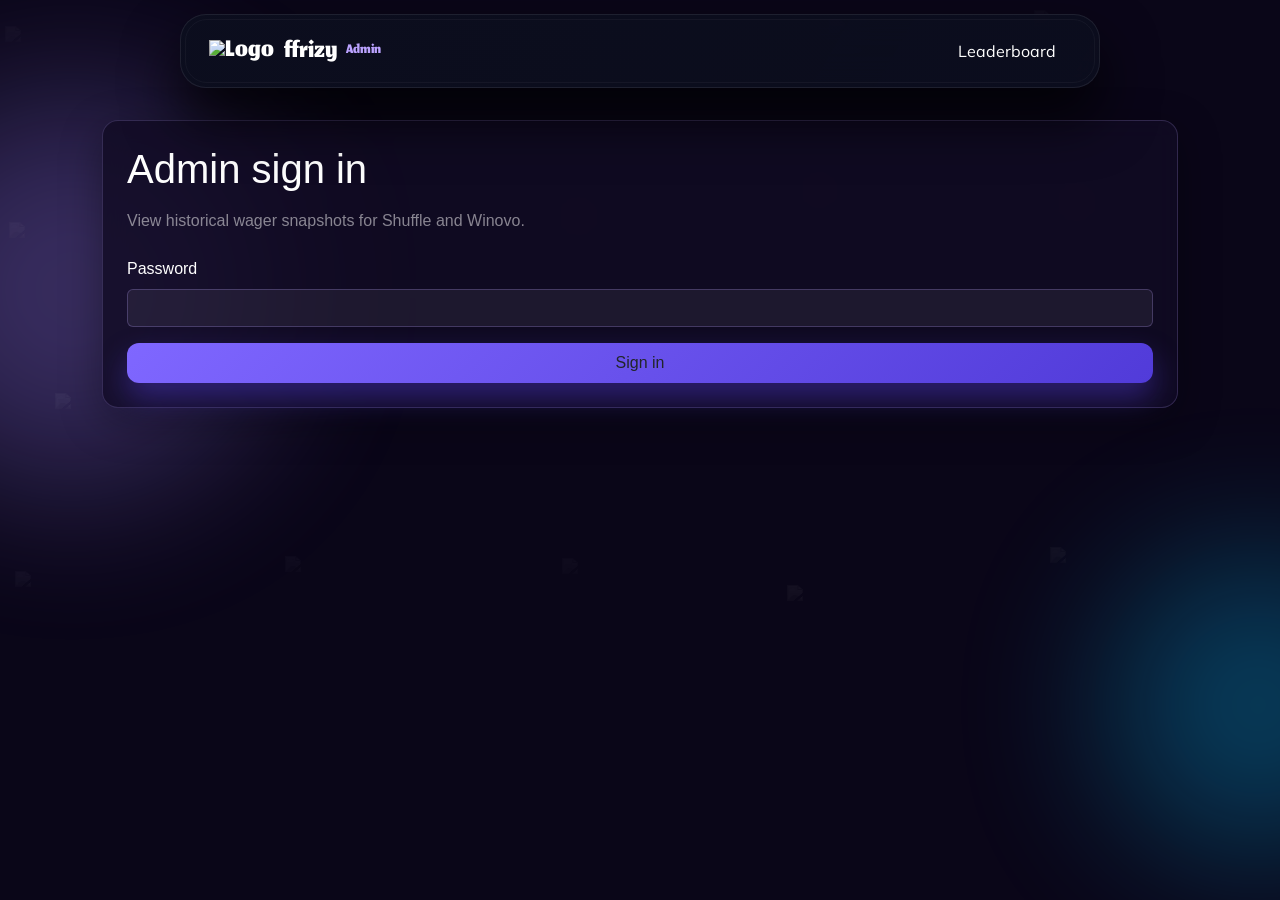
==== commit d08c61ac: "Update admin.html" ====
--- a/admin.html
+++ b/admin.html
@@ -14,6 +14,7 @@
 <body class="admin-body">
   <div class="blob yellow"></div>
   <div class="blob blue"></div>
+  <div class="logo-bg" id="logo-bg"></div>
 
   <header class="header p-3 scrolled">
     <div class="container d-flex justify-content-between align-items-center">
@@ -103,9 +104,38 @@
     </section>
   </main>
 
-  <script>
-    window.__BACKEND_BASE__ = "https://pterodactyl2.soulpredictor.xyz";
-  </script>
+  <script>
+    window.__BACKEND_BASE__ = "https://pterodactyl2.soulpredictor.xyz";
+  </script>
+  <script>
+    const logoContainer = document.getElementById("logo-bg");
+    const logoSrc = "assets/img/ffrizy_logo.png";
+    const rows = 4;
+    const cols = 5;
+    const cellPadding = 100;
+
+    for (let r = 0; r < rows; r++) {
+      for (let c = 0; c < cols; c++) {
+        const img = document.createElement("img");
+        img.src = logoSrc;
+
+        const size = Math.floor(Math.random() * 110) + 60;
+        img.style.width = `${size}px`;
+
+        const top = r * 20 + Math.random() * 5;
+        const left = c * 20 + Math.random() * 5;
+        img.style.top = `${top}%`;
+        img.style.left = `${left}%`;
+
+        img.style.opacity = (Math.random() * 0.03 + 0.02).toFixed(3);
+        img.style.position = "absolute";
+        img.style.filter = "grayscale(100%)";
+        img.style.userSelect = "none";
+
+        logoContainer.appendChild(img);
+      }
+    }
+  </script>
   <script src="assets/js/admin.js"></script>
 </body>
 </html>
--- a/assets/css/styles.css
+++ b/assets/css/styles.css
@@ -832,19 +832,43 @@
 }
 
 .lb-switch {
+  display: inline-flex;
+  gap: 4px;
+  padding: 4px;
+  border-radius: 999px;
+  background: rgba(12, 8, 28, 0.65);
+  border: 1px solid rgba(187, 163, 255, 0.22);
+  box-shadow: inset 0 1px 0 rgba(255, 255, 255, 0.06), 0 8px 24px rgba(0, 0, 0, 0.25);
+  backdrop-filter: blur(10px);
+}
+
+.lb-switch-mobile {
+  display: inline-flex;
+  gap: 4px;
+  padding: 4px;
+  border-radius: 999px;
+  background: rgba(12, 8, 28, 0.65);
+  border: 1px solid rgba(187, 163, 255, 0.22);
+}
+
+.lb-tab {
+  display: inline-flex;
+  align-items: center;
   gap: 8px;
-}
-
-.lb-switch-mobile {
-  display: flex;
-  gap: 8px;
-}
-
-.lb-tab {
-  border: 1px solid rgba(255, 255, 255, 0.25);
+  border: 1px solid transparent;
   border-radius: 999px;
-  padding: 6px 12px;
+  padding: 8px 16px;
   line-height: 1;
+  font-size: 0.875rem;
+  font-weight: 600;
+  letter-spacing: 0.02em;
+  color: rgba(255, 255, 255, 0.72) !important;
+  transition: background 0.2s ease, border-color 0.2s ease, color 0.2s ease, box-shadow 0.2s ease, transform 0.15s ease;
+}
+
+.lb-tab:hover {
+  color: #fff !important;
+  background: rgba(255, 255, 255, 0.06);
 }
 
 .lb-tab::after {
@@ -852,8 +876,40 @@
 }
 
 .lb-tab.active {
-  background: rgba(187, 163, 255, 0.18);
-  border-color: var(--roo-color);
+  color: #fff !important;
+  background: linear-gradient(135deg, rgba(187, 163, 255, 0.35), rgba(120, 86, 255, 0.28));
+  border-color: rgba(187, 163, 255, 0.55);
+  box-shadow: 0 0 0 1px rgba(187, 163, 255, 0.15), 0 6px 18px rgba(88, 56, 200, 0.35);
+}
+
+.lb-tab-dot {
+  width: 8px;
+  height: 8px;
+  border-radius: 50%;
+  flex-shrink: 0;
+  box-shadow: 0 0 8px currentColor;
+}
+
+.lb-tab-dot--shuffle {
+  background: #7c5cff;
+  color: #7c5cff;
+}
+
+.lb-tab-dot--winovo {
+  background: #3dd6c3;
+  color: #3dd6c3;
+}
+
+.lb-tab.active .lb-tab-dot--shuffle {
+  box-shadow: 0 0 10px #bba3ff;
+}
+
+.lb-tab.active .lb-tab-dot--winovo {
+  box-shadow: 0 0 10px #3dd6c3;
+}
+
+tr.prize-hidden {
+  opacity: 0.45;
 }
 
 a {
--- a/assets/css/admin.css
+++ b/assets/css/admin.css
@@ -0,0 +1,57 @@
+.admin-body {
+  min-height: 100vh;
+  background: #0a0618;
+}
+
+.admin-main {
+  padding-top: 120px;
+  padding-bottom: 64px;
+  max-width: 1100px;
+}
+
+.admin-card {
+  background: rgba(18, 12, 36, 0.82);
+  border: 1px solid rgba(187, 163, 255, 0.2);
+  border-radius: 16px;
+  padding: 1.5rem;
+  box-shadow: 0 12px 40px rgba(0, 0, 0, 0.35);
+  backdrop-filter: blur(12px);
+}
+
+.admin-badge {
+  font-size: 0.55em;
+  color: #bba3ff;
+  vertical-align: middle;
+  margin-left: 0.25rem;
+}
+
+.admin-input {
+  background: rgba(255, 255, 255, 0.06) !important;
+  border-color: rgba(187, 163, 255, 0.25) !important;
+  color: #fff !important;
+}
+
+.admin-input:focus {
+  border-color: #bba3ff !important;
+  box-shadow: 0 0 0 0.2rem rgba(187, 163, 255, 0.2);
+}
+
+.admin-table tbody tr {
+  cursor: pointer;
+}
+
+.admin-table tbody tr:hover {
+  background: rgba(187, 163, 255, 0.08);
+}
+
+.admin-player-list {
+  font-size: 0.85rem;
+  color: rgba(255, 255, 255, 0.85);
+  margin: 0;
+  padding-left: 1rem;
+}
+
+.admin-detail-row td {
+  background: rgba(0, 0, 0, 0.25);
+  border-top: none !important;
+}
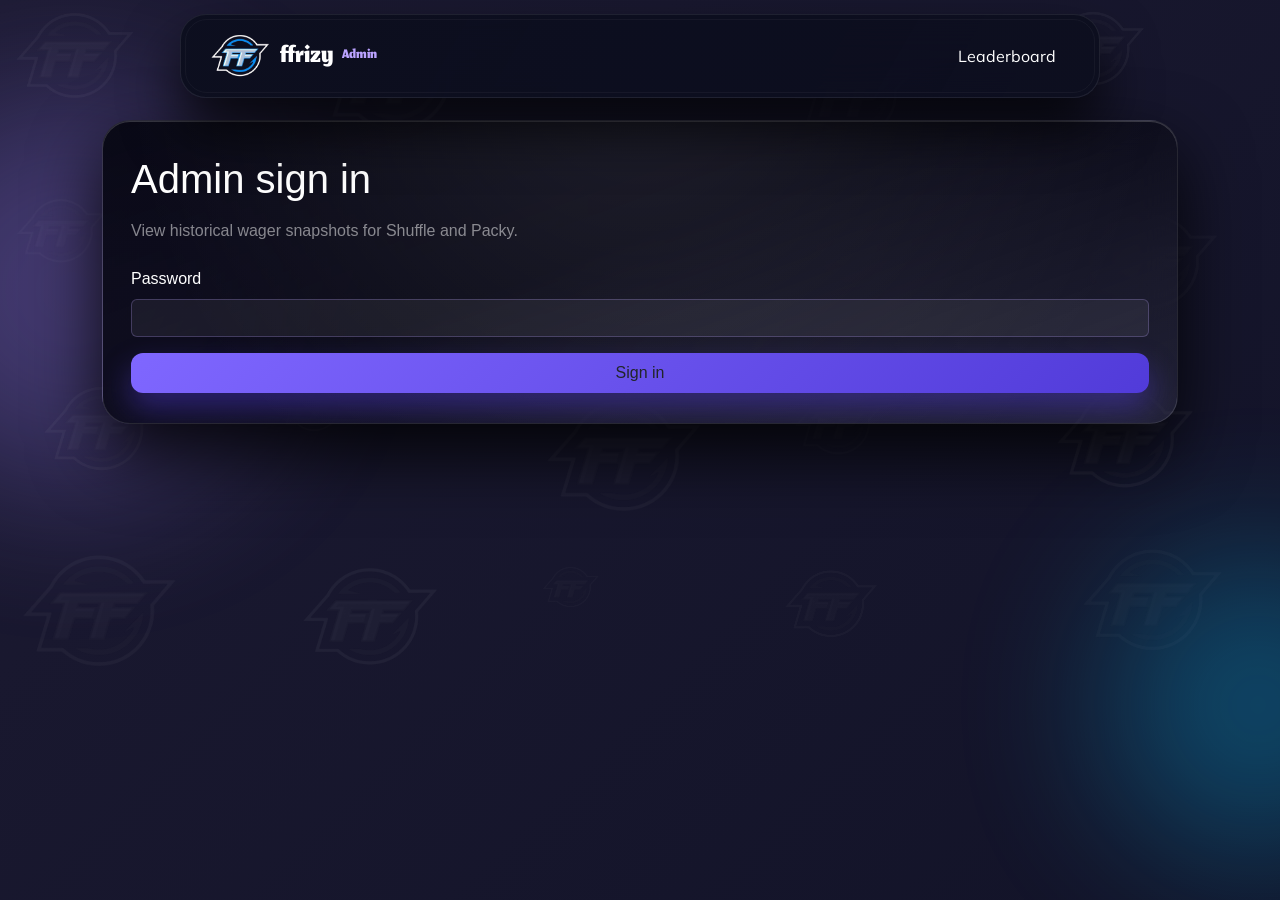
==== commit 8d3b07e5: "Winovo to Packy" ====
--- a/admin.html
+++ b/admin.html
@@ -1,141 +1,141 @@
-<!DOCTYPE html>
-<html lang="en">
-<head>
-  <meta charset="UTF-8" />
-  <meta name="viewport" content="width=device-width, initial-scale=1.0" />
-  <link rel="icon" type="image/png" href="assets/img/favicon-32x32.png" sizes="32x32" />
-  <title>ffrizy Admin</title>
-  <link href="https://fonts.googleapis.com/css?family=Jomhuria:400|Inter:400,600,500,700|Mulish:600" rel="stylesheet" />
-  <link href="https://cdn.jsdelivr.net/npm/bootstrap@5.3.3/dist/css/bootstrap.min.css" rel="stylesheet" crossorigin="anonymous" />
-  <link rel="stylesheet" href="https://cdnjs.cloudflare.com/ajax/libs/font-awesome/6.5.2/css/all.min.css" crossorigin="anonymous" />
-  <link rel="stylesheet" href="assets/css/styles.css" />
-  <link rel="stylesheet" href="assets/css/admin.css" />
-</head>
-<body class="admin-body">
-  <div class="blob yellow"></div>
-  <div class="blob blue"></div>
-  <div class="logo-bg" id="logo-bg"></div>
-
-  <header class="header p-3 scrolled">
-    <div class="container d-flex justify-content-between align-items-center">
-      <a href="index.html" class="jomhuria-font big-text-3 text-white">
-        <img src="assets/img/ffrizy_logo.png" alt="Logo" class="logo" />&nbsp; ffrizy <span class="admin-badge">Admin</span>
-      </a>
-      <nav class="d-flex gap-3 align-items-center">
-        <a href="index.html" class="nav-link">Leaderboard</a>
-        <button type="button" class="btn btn-sm btn-outline-light d-none" id="logoutBtn">Log out</button>
-      </nav>
-    </div>
-  </header>
-
-  <main class="container admin-main">
-    <section id="loginSection" class="admin-card">
-      <h1 class="text-white mb-3">Admin sign in</h1>
-      <p class="text-white-50 mb-4">View historical wager snapshots for Shuffle and Winovo.</p>
-      <form id="loginForm" class="admin-form">
-        <label class="form-label text-white" for="adminPassword">Password</label>
-        <input type="password" class="form-control admin-input" id="adminPassword" autocomplete="current-password" required />
-        <button type="submit" class="btn play-now-btn mt-3 w-100">Sign in</button>
-        <p class="text-danger mt-2 mb-0 d-none" id="loginError"></p>
-      </form>
-    </section>
-
-    <section id="dashboardSection" class="d-none">
-      <div class="admin-card mb-4">
-        <h1 class="text-white mb-2">Wager history</h1>
-        <p class="text-white-50 mb-0">Filter stored snapshots by site, user, date range, or period.</p>
-      </div>
-
-      <div class="admin-card mb-4">
-        <form id="filterForm" class="row g-3">
-          <div class="col-md-3">
-            <label class="form-label text-white" for="filterSite">Site</label>
-            <select id="filterSite" class="form-select admin-input">
-              <option value="">All</option>
-              <option value="shuffle">Shuffle</option>
-              <option value="winovo">Winovo</option>
-            </select>
-          </div>
-          <div class="col-md-3">
-            <label class="form-label text-white" for="filterUser">Username</label>
-            <input type="text" class="form-control admin-input" id="filterUser" placeholder="Partial match" />
-          </div>
-          <div class="col-md-3">
-            <label class="form-label text-white" for="filterFrom">From</label>
-            <input type="datetime-local" class="form-control admin-input" id="filterFrom" />
-          </div>
-          <div class="col-md-3">
-            <label class="form-label text-white" for="filterTo">To</label>
-            <input type="datetime-local" class="form-control admin-input" id="filterTo" />
-          </div>
-          <div class="col-md-6">
-            <label class="form-label text-white" for="filterPeriod">Period key</label>
-            <select id="filterPeriod" class="form-select admin-input">
-              <option value="">Any period</option>
-            </select>
-          </div>
-          <div class="col-md-6 d-flex align-items-end gap-2">
-            <button type="submit" class="btn play-now-btn flex-grow-1">Search</button>
-            <button type="button" class="btn btn-outline-light" id="clearFilters">Clear</button>
-          </div>
-        </form>
-      </div>
-
-      <div class="admin-card">
-        <div class="d-flex justify-content-between align-items-center mb-3">
-          <h2 class="text-white h5 mb-0">Results <span class="text-white-50" id="resultCount"></span></h2>
-          <span class="text-white-50 small" id="lastFetched"></span>
-        </div>
-        <div id="resultsEmpty" class="text-white-50 d-none">No snapshots match your filters.</div>
-        <div class="table-responsive">
-          <table class="deals__table admin-table" id="resultsTable">
-            <thead>
-              <tr>
-                <th>Captured</th>
-                <th>Site</th>
-                <th>Period</th>
-                <th>Top players</th>
-              </tr>
-            </thead>
-            <tbody id="resultsBody"></tbody>
-          </table>
-        </div>
-      </div>
-    </section>
-  </main>
-
-  <script>
-    window.__BACKEND_BASE__ = "https://pterodactyl2.soulpredictor.xyz";
-  </script>
-  <script>
-    const logoContainer = document.getElementById("logo-bg");
-    const logoSrc = "assets/img/ffrizy_logo.png";
-    const rows = 4;
-    const cols = 5;
-    const cellPadding = 100;
-
-    for (let r = 0; r < rows; r++) {
-      for (let c = 0; c < cols; c++) {
-        const img = document.createElement("img");
-        img.src = logoSrc;
-
-        const size = Math.floor(Math.random() * 110) + 60;
-        img.style.width = `${size}px`;
-
-        const top = r * 20 + Math.random() * 5;
-        const left = c * 20 + Math.random() * 5;
-        img.style.top = `${top}%`;
-        img.style.left = `${left}%`;
-
-        img.style.opacity = (Math.random() * 0.03 + 0.02).toFixed(3);
-        img.style.position = "absolute";
-        img.style.filter = "grayscale(100%)";
-        img.style.userSelect = "none";
-
-        logoContainer.appendChild(img);
-      }
-    }
-  </script>
-  <script src="assets/js/admin.js"></script>
-</body>
-</html>
+<!DOCTYPE html>
+<html lang="en">
+<head>
+  <meta charset="UTF-8" />
+  <meta name="viewport" content="width=device-width, initial-scale=1.0" />
+  <link rel="icon" type="image/png" href="assets/img/favicon-32x32.png" sizes="32x32" />
+  <title>ffrizy Admin</title>
+  <link href="https://fonts.googleapis.com/css?family=Jomhuria:400|Inter:400,600,500,700|Mulish:600" rel="stylesheet" />
+  <link href="https://cdn.jsdelivr.net/npm/bootstrap@5.3.3/dist/css/bootstrap.min.css" rel="stylesheet" crossorigin="anonymous" />
+  <link rel="stylesheet" href="https://cdnjs.cloudflare.com/ajax/libs/font-awesome/6.5.2/css/all.min.css" crossorigin="anonymous" />
+  <link rel="stylesheet" href="assets/css/styles.css" />
+  <link rel="stylesheet" href="assets/css/admin.css" />
+</head>
+<body class="admin-body">
+  <div class="blob yellow"></div>
+  <div class="blob blue"></div>
+  <div class="logo-bg" id="logo-bg"></div>
+
+  <header class="header p-3 scrolled">
+    <div class="container d-flex justify-content-between align-items-center">
+      <a href="index.html" class="jomhuria-font big-text-3 text-white">
+        <img src="assets/img/ffrizy_logo.png" alt="Logo" class="logo" />&nbsp; ffrizy <span class="admin-badge">Admin</span>
+      </a>
+      <nav class="d-flex gap-3 align-items-center">
+        <a href="index.html" class="nav-link">Leaderboard</a>
+        <button type="button" class="btn btn-sm btn-outline-light d-none" id="logoutBtn">Log out</button>
+      </nav>
+    </div>
+  </header>
+
+  <main class="container admin-main">
+    <section id="loginSection" class="admin-card">
+      <h1 class="text-white mb-3">Admin sign in</h1>
+      <p class="text-white-50 mb-4">View historical wager snapshots for Shuffle and Packy.</p>
+      <form id="loginForm" class="admin-form">
+        <label class="form-label text-white" for="adminPassword">Password</label>
+        <input type="password" class="form-control admin-input" id="adminPassword" autocomplete="current-password" required />
+        <button type="submit" class="btn play-now-btn mt-3 w-100">Sign in</button>
+        <p class="text-danger mt-2 mb-0 d-none" id="loginError"></p>
+      </form>
+    </section>
+
+    <section id="dashboardSection" class="d-none">
+      <div class="admin-card mb-4">
+        <h1 class="text-white mb-2">Wager history</h1>
+        <p class="text-white-50 mb-0">Filter stored snapshots by site, user, date range, or period.</p>
+      </div>
+
+      <div class="admin-card mb-4">
+        <form id="filterForm" class="row g-3">
+          <div class="col-md-3">
+            <label class="form-label text-white" for="filterSite">Site</label>
+            <select id="filterSite" class="form-select admin-input">
+              <option value="">All</option>
+              <option value="shuffle">Shuffle</option>
+              <option value="packy">Packy</option>
+            </select>
+          </div>
+          <div class="col-md-3">
+            <label class="form-label text-white" for="filterUser">Username</label>
+            <input type="text" class="form-control admin-input" id="filterUser" placeholder="Partial match" />
+          </div>
+          <div class="col-md-3">
+            <label class="form-label text-white" for="filterFrom">From</label>
+            <input type="datetime-local" class="form-control admin-input" id="filterFrom" />
+          </div>
+          <div class="col-md-3">
+            <label class="form-label text-white" for="filterTo">To</label>
+            <input type="datetime-local" class="form-control admin-input" id="filterTo" />
+          </div>
+          <div class="col-md-6">
+            <label class="form-label text-white" for="filterPeriod">Period key</label>
+            <select id="filterPeriod" class="form-select admin-input">
+              <option value="">Any period</option>
+            </select>
+          </div>
+          <div class="col-md-6 d-flex align-items-end gap-2">
+            <button type="submit" class="btn play-now-btn flex-grow-1">Search</button>
+            <button type="button" class="btn btn-outline-light" id="clearFilters">Clear</button>
+          </div>
+        </form>
+      </div>
+
+      <div class="admin-card">
+        <div class="d-flex justify-content-between align-items-center mb-3">
+          <h2 class="text-white h5 mb-0">Results <span class="text-white-50" id="resultCount"></span></h2>
+          <span class="text-white-50 small" id="lastFetched"></span>
+        </div>
+        <div id="resultsEmpty" class="text-white-50 d-none">No snapshots match your filters.</div>
+        <div class="table-responsive">
+          <table class="deals__table admin-table" id="resultsTable">
+            <thead>
+              <tr>
+                <th>Captured</th>
+                <th>Site</th>
+                <th>Period</th>
+                <th>Top players</th>
+              </tr>
+            </thead>
+            <tbody id="resultsBody"></tbody>
+          </table>
+        </div>
+      </div>
+    </section>
+  </main>
+
+  <script>
+    window.__BACKEND_BASE__ = "https://pterodactyl2.soulpredictor.xyz";
+  </script>
+  <script>
+    const logoContainer = document.getElementById("logo-bg");
+    const logoSrc = "assets/img/ffrizy_logo.png";
+    const rows = 4;
+    const cols = 5;
+    const cellPadding = 100;
+
+    for (let r = 0; r < rows; r++) {
+      for (let c = 0; c < cols; c++) {
+        const img = document.createElement("img");
+        img.src = logoSrc;
+
+        const size = Math.floor(Math.random() * 110) + 60;
+        img.style.width = `${size}px`;
+
+        const top = r * 20 + Math.random() * 5;
+        const left = c * 20 + Math.random() * 5;
+        img.style.top = `${top}%`;
+        img.style.left = `${left}%`;
+
+        img.style.opacity = (Math.random() * 0.03 + 0.02).toFixed(3);
+        img.style.position = "absolute";
+        img.style.filter = "grayscale(100%)";
+        img.style.userSelect = "none";
+
+        logoContainer.appendChild(img);
+      }
+    }
+  </script>
+  <script src="assets/js/admin.js"></script>
+</body>
+</html>
--- a/assets/css/styles.css
+++ b/assets/css/styles.css
@@ -895,7 +895,7 @@
   color: #7c5cff;
 }
 
-.lb-tab-dot--winovo {
+.lb-tab-dot--packy {
   background: #3dd6c3;
   color: #3dd6c3;
 }
@@ -904,7 +904,7 @@
   box-shadow: 0 0 10px #bba3ff;
 }
 
-.lb-tab.active .lb-tab-dot--winovo {
+.lb-tab.active .lb-tab-dot--packy {
   box-shadow: 0 0 10px #3dd6c3;
 }
 
--- a/assets/css/admin.css
+++ b/assets/css/admin.css
@@ -1,57 +1,97 @@
-.admin-body {
-  min-height: 100vh;
-  background: #0a0618;
-}
-
-.admin-main {
-  padding-top: 120px;
-  padding-bottom: 64px;
-  max-width: 1100px;
-}
-
-.admin-card {
-  background: rgba(18, 12, 36, 0.82);
-  border: 1px solid rgba(187, 163, 255, 0.2);
-  border-radius: 16px;
-  padding: 1.5rem;
-  box-shadow: 0 12px 40px rgba(0, 0, 0, 0.35);
-  backdrop-filter: blur(12px);
-}
-
-.admin-badge {
-  font-size: 0.55em;
-  color: #bba3ff;
-  vertical-align: middle;
-  margin-left: 0.25rem;
-}
-
-.admin-input {
-  background: rgba(255, 255, 255, 0.06) !important;
-  border-color: rgba(187, 163, 255, 0.25) !important;
-  color: #fff !important;
-}
-
-.admin-input:focus {
-  border-color: #bba3ff !important;
-  box-shadow: 0 0 0 0.2rem rgba(187, 163, 255, 0.2);
-}
-
-.admin-table tbody tr {
-  cursor: pointer;
-}
-
-.admin-table tbody tr:hover {
-  background: rgba(187, 163, 255, 0.08);
-}
-
-.admin-player-list {
-  font-size: 0.85rem;
-  color: rgba(255, 255, 255, 0.85);
-  margin: 0;
-  padding-left: 1rem;
-}
-
-.admin-detail-row td {
-  background: rgba(0, 0, 0, 0.25);
-  border-top: none !important;
-}
+.admin-body {
+  min-height: 100vh;
+  color-scheme: dark;
+}
+
+.admin-main {
+  padding-top: 120px;
+  padding-bottom: 64px;
+  max-width: 1100px;
+}
+
+.admin-card {
+  border-radius: 28px;
+  padding: 34px 28px 30px;
+  background: linear-gradient(160deg, rgba(8, 8, 20, 0.96) 0%, rgba(8, 8, 20, 0.85) 45%, rgba(255, 255, 255, 0.06) 100%);
+  border: 1px solid rgba(255, 255, 255, 0.12);
+  box-shadow: 0 30px 70px rgba(0, 0, 0, 0.85), inset 0 1px 0 rgba(255, 255, 255, 0.18);
+  backdrop-filter: blur(18px);
+  -webkit-backdrop-filter: blur(18px);
+  position: relative;
+  overflow: hidden;
+}
+
+.admin-card::before {
+  content: "";
+  position: absolute;
+  inset: -20%;
+  background: radial-gradient(circle at top, rgba(255, 255, 255, 0.35), transparent 60%);
+  opacity: 0.25;
+  pointer-events: none;
+}
+
+.admin-card > * {
+  position: relative;
+  z-index: 1;
+}
+
+.admin-badge {
+  font-size: 0.55em;
+  color: #bba3ff;
+  vertical-align: middle;
+  margin-left: 0.25rem;
+}
+
+.admin-input {
+  background: rgba(255, 255, 255, 0.06) !important;
+  border-color: rgba(187, 163, 255, 0.25) !important;
+  color: #fff !important;
+}
+
+.admin-input::placeholder {
+  color: rgba(255, 255, 255, 0.45);
+}
+
+.admin-input option {
+  background-color: #0b0a1d;
+  color: #fff;
+}
+
+.admin-input::-webkit-calendar-picker-indicator {
+  filter: invert(1) brightness(1.2);
+  opacity: 0.8;
+}
+
+.admin-input::-webkit-calendar-picker-indicator:hover {
+  opacity: 1;
+}
+
+.admin-input:focus {
+  border-color: #bba3ff !important;
+  box-shadow: 0 0 0 0.2rem rgba(187, 163, 255, 0.2);
+}
+
+.admin-body ::selection {
+  background: rgba(127, 103, 255, 0.35);
+  color: #fff;
+}
+
+.admin-table tbody tr {
+  cursor: pointer;
+}
+
+.admin-table tbody tr:hover {
+  background: rgba(187, 163, 255, 0.08);
+}
+
+.admin-player-list {
+  font-size: 0.85rem;
+  color: rgba(255, 255, 255, 0.85);
+  margin: 0;
+  padding-left: 1rem;
+}
+
+.admin-detail-row td {
+  background: rgba(0, 0, 0, 0.25);
+  border-top: none !important;
+}
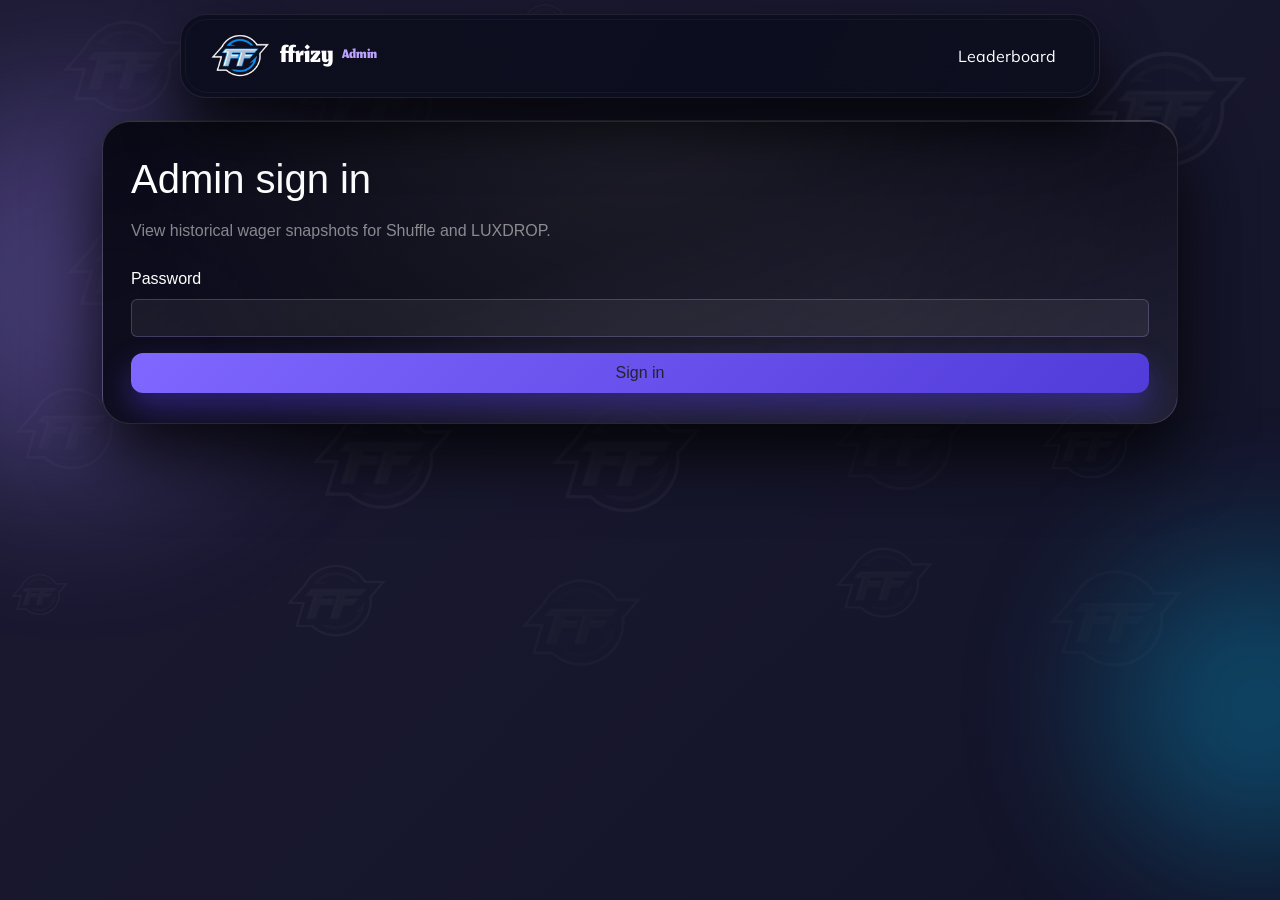
==== commit 358d382b: "PACKY TO LUXDROP" ====
--- a/admin.html
+++ b/admin.html
@@ -31,7 +31,7 @@
   <main class="container admin-main">
     <section id="loginSection" class="admin-card">
       <h1 class="text-white mb-3">Admin sign in</h1>
-      <p class="text-white-50 mb-4">View historical wager snapshots for Shuffle and Packy.</p>
+      <p class="text-white-50 mb-4">View historical wager snapshots for Shuffle and LUXDROP.</p>
       <form id="loginForm" class="admin-form">
         <label class="form-label text-white" for="adminPassword">Password</label>
         <input type="password" class="form-control admin-input" id="adminPassword" autocomplete="current-password" required />
@@ -53,7 +53,7 @@
             <select id="filterSite" class="form-select admin-input">
               <option value="">All</option>
               <option value="shuffle">Shuffle</option>
-              <option value="packy">Packy</option>
+              <option value="packy">LUXDROP</option>
             </select>
           </div>
           <div class="col-md-3">
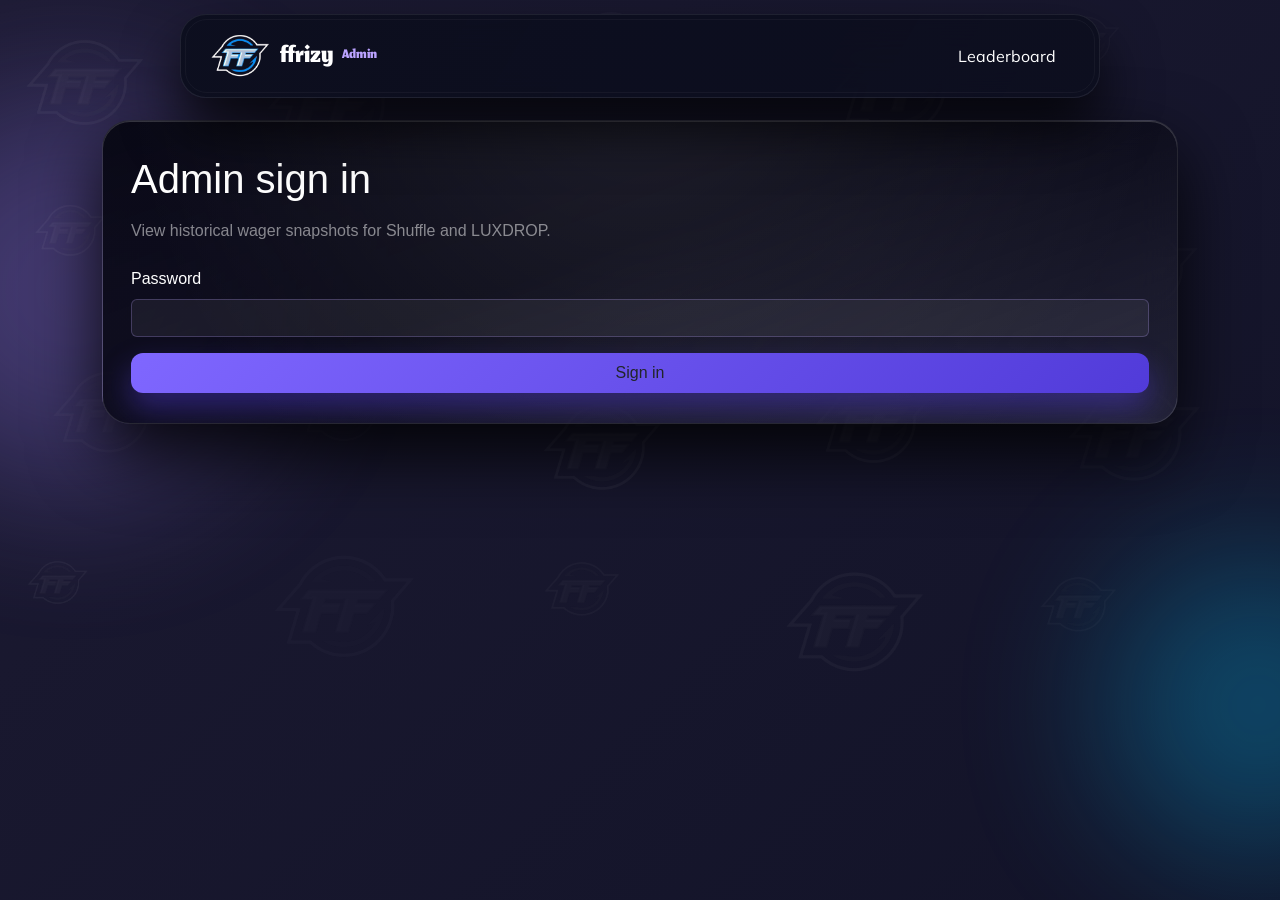
==== commit 5af3d9d4: "PACKY TO LUXDROP X2.0" ====
--- a/admin.html
+++ b/admin.html
@@ -53,7 +53,7 @@
             <select id="filterSite" class="form-select admin-input">
               <option value="">All</option>
               <option value="shuffle">Shuffle</option>
-              <option value="packy">LUXDROP</option>
+              <option value="luxdrop">LUXDROP</option>
             </select>
           </div>
           <div class="col-md-3">
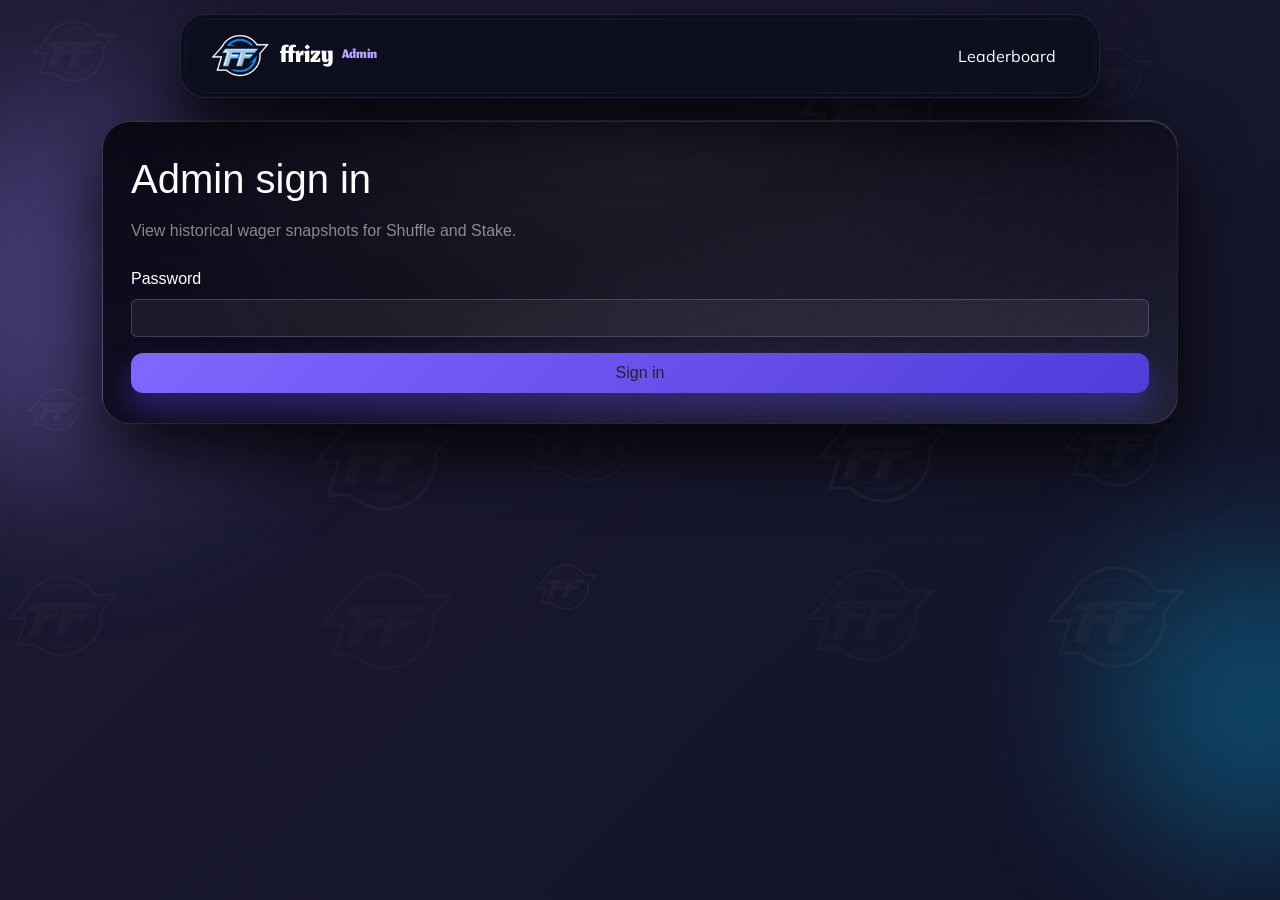
==== commit ded7fed4: "Update admin.html" ====
--- a/admin.html
+++ b/admin.html
@@ -31,7 +31,7 @@
   <main class="container admin-main">
     <section id="loginSection" class="admin-card">
       <h1 class="text-white mb-3">Admin sign in</h1>
-      <p class="text-white-50 mb-4">View historical wager snapshots for Shuffle and LUXDROP.</p>
+      <p class="text-white-50 mb-4">View historical wager snapshots for Shuffle and Stake.</p>
       <form id="loginForm" class="admin-form">
         <label class="form-label text-white" for="adminPassword">Password</label>
         <input type="password" class="form-control admin-input" id="adminPassword" autocomplete="current-password" required />
@@ -53,7 +53,7 @@
             <select id="filterSite" class="form-select admin-input">
               <option value="">All</option>
               <option value="shuffle">Shuffle</option>
-              <option value="luxdrop">LUXDROP</option>
+              <option value="stake">Stake</option>
             </select>
           </div>
           <div class="col-md-3">
